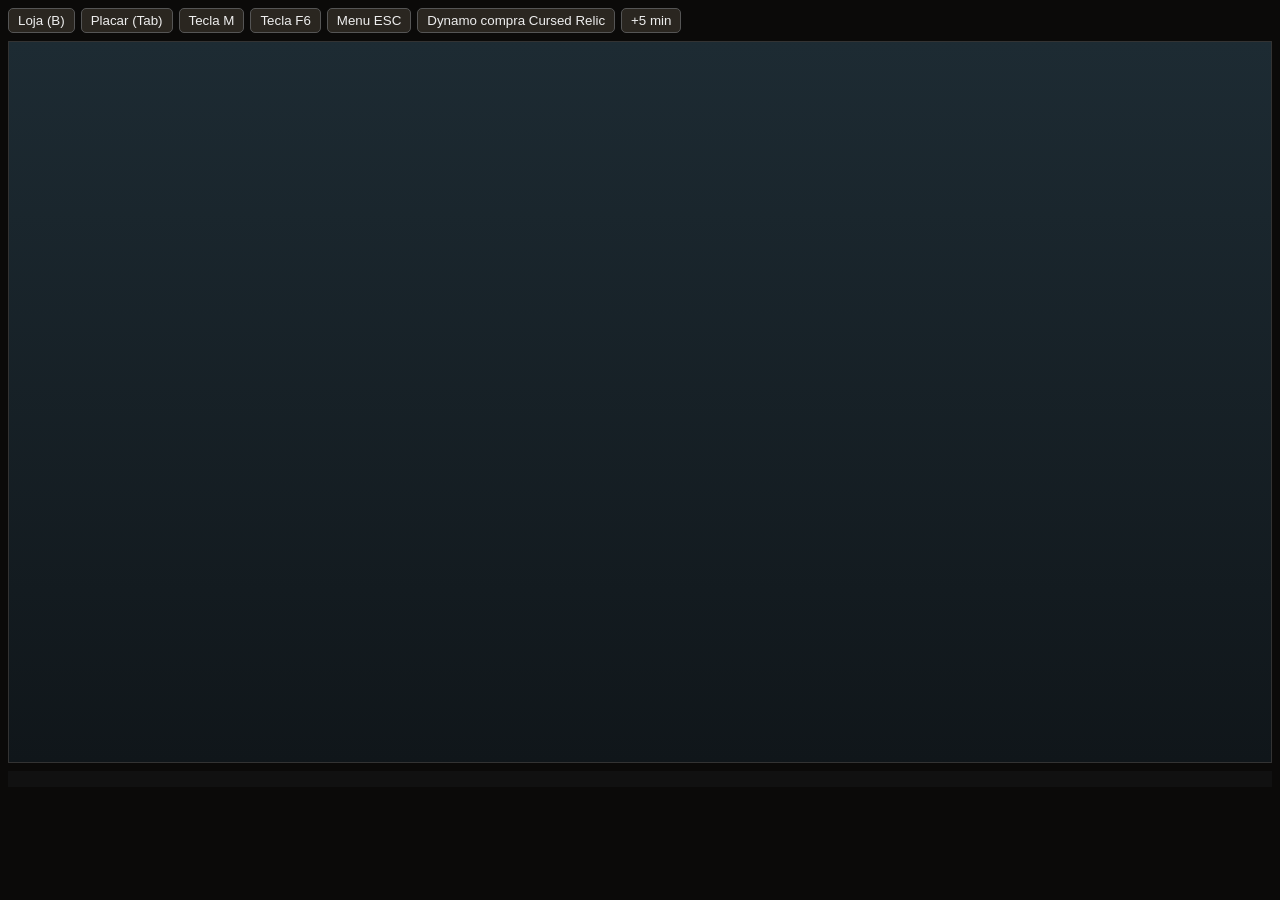
==== test/hud-simulado.html @ 51c9a222 "Deadlock Utils 0.7.0 Mod de HUD para o Deadlock: aba de build/counters na loja, faixa do Tab, editor" ====
<!doctype html>
<html lang="pt-BR">
<head>
<meta charset="utf-8">
<title>HUD simulado — Deadlock Utils</title>
<style>
  :root { color-scheme: dark; }
  body { margin: 0; background: #0b0a09; color: #ddd; font: 13px/1.35 "Segoe UI", sans-serif; }
  #controles { margin: 8px; display: flex; gap: 6px; flex-wrap: wrap; }
  button { background: #2a2620; color: #eee; border: 1px solid #555; padding: 4px 9px; border-radius: 5px; cursor: pointer; }
  #tela { position: relative; height: 720px; margin: 8px; border: 1px solid #333; background: linear-gradient(#1d2b33, #10161a); overflow: hidden; }
  #log { margin: 8px; white-space: pre-wrap; font: 11px Consolas, monospace; background: #111; padding: 8px; max-height: 300px; overflow: auto; }
  /* aproximação das classes do mod (o CSS real é Panorama) */
  .fake { display: none; }
  .DUEscondido { display: none !important; }
  [class*="DU"] { box-sizing: border-box; }
  .lojaSim { position: absolute; inset: 10px 10px 10px 150px; background: #3a342c; }
  .lojaSim > div, .lojaSim > div > div { height: 100%; }
  #ShopModsContainer { display: flex; height: 100%; }
  .navSim { width: 80px; display: flex; flex-direction: column; gap: 6px; padding-top: 10px; }
  .NavigationButton { height: 46px; background: #6d5f4b; color: #fff; font-size: 10px; display: flex; align-items: center; justify-content: center; cursor: pointer; }
  .showingWeapon #WeaponNav, .showingTech #TechNav, .showingArmor #ArmorNav, .showingFavorites #FavoritesNav, .showingRecommendations #RecommendedNav, .showingAllItems #FilteredNav { height: 110px; background: #c99a3c; }
  .DUNav { height: 46px; background: #b0843a; cursor: pointer; } .DUNav.DUNavAtiva { height: 110px; background: #ffde96; }
  .DUNavIcone::after { content: "👁"; }
  .listasSim { position: relative; flex: 1; background: #4a4136; }
  .DUAba { position: absolute; inset: 0; background: #b9a684; color: #2b2219; display: flex; flex-direction: column; }
  .DUAbaCab { display: flex; gap: 12px; padding: 14px 22px 6px; align-items: center; }
  .DUAbaCabTextos { flex: 1; display: flex; flex-direction: column; }
  .DUAbaTitulo { font-size: 24px; font-weight: bold; text-transform: uppercase; }
  .DUAbaSub, .DUAbaVazio { color: #4f402d; }
  .DUAbaLinha { height: 2px; margin: 0 22px; background: #5a473055; }
  .DUAbaCorpo { flex: 1; overflow: auto; padding: 6px 22px; }
  .DUAbaSecao { display: block; color: #6b4417; font-weight: bold; text-transform: uppercase; margin: 10px 0 6px; }
  .DUAbaModo, .DUBotao { display: inline-block; background: #3b3426; color: #f2e4c4; padding: 4px 10px; margin: 2px; border-radius: 3px; cursor: pointer; }
  .DUAbaModoAtivo, .DUBotaoPrimario, .DUSelecionado.DUPeso { background: #d9b26a; color: #2b2219; }
  .DUDetalhe { display: block; min-height: 50px; padding: 8px 22px; background: #1c1712dd; color: #f2e4c4; }
  .DUAmeacas, .DUTierCartas, .DUGradeHerois, .DUEscolhaGrade, .DUEditorAcoes, .DUTrackerTops { display: flex; flex-wrap: wrap; gap: 5px; }
  .DUAmeaca { width: 230px; display: flex; gap: 6px; padding: 5px; background: #241e18; color: #f2e4c4; border-left: 4px solid #c9a94a; }
  .DUPerigo2 { border-left-color: #e0773a; } .DUPerigo3 { border-left-color: #e04848; }
  .DUAmeacaTextos, .DUTrackerTextos { display: flex; flex-direction: column; }
  .DUTierLinha { display: flex; gap: 8px; align-items: center; margin-bottom: 6px; background: #2b221922; }
  .DUTierPreco { width: 70px; font-weight: bold; color: #1f5d52; padding-left: 8px; }
  .DUCartao { width: 76px; height: 114px; display: flex; flex-direction: column; align-items: center; background: #d8c7a8; font-size: 10px; cursor: pointer; }
  .DUCartao_weapon { background: #e3b27a; } .DUCartao_vitality { background: #b9d89a; } .DUCartao_spirit { background: #cfb2ea; }
  .DUCartaoIcone, .DUMiniIcone, .DUAmeacaIcone, .DUEditorIcone, .DUEscolhaIcone, .DUHeroiFoto, .DUTrackerFoto, .DUTrackerDetFoto, .DUTrackerTopFoto, .DUEditorFoto { display: block; background: #0004; font-size: 7px; overflow: hidden; color: #444; }
  .DUCartaoIcone { width: 60px; height: 56px; } .DUAmeacaIcone { width: 44px; height: 44px; } .DUMiniIcone { width: 40px; height: 40px; }
  .DUHeroiFoto, .DUEditorIcone, .DUEscolhaIcone, .DUTrackerFoto, .DUTrackerTopFoto { width: 36px; height: 36px; } .DUTrackerDetFoto, .DUEditorFoto { width: 56px; height: 56px; }
  [data-src]::after { content: attr(data-src); }
  .DUCartaoNome { text-align: center; font-weight: bold; color: #2a241d; }
  .DUCartaoSelo { font-size: 8px; font-weight: bold; }
  .DUEditor { display: flex; gap: 14px; } .DUEditorHerois { width: 300px; } .DUEditorDireita { flex: 1; }
  .DUHeroiBotao { width: 62px; display: flex; flex-direction: column; align-items: center; font-size: 9px; background: #2b221933; cursor: pointer; }
  .DUHeroiBotao.DUSelecionado { background: #d9b26a; }
  .DUEditorCab, .DUTrackerDetCab { display: flex; gap: 10px; align-items: center; }
  .DUEditorLinha { display: flex; gap: 6px; align-items: center; background: #241e18; color: #f2e4c4; padding: 4px; margin-bottom: 3px; }
  .DUEditorItemNome { width: 150px; } .DUPesos { display: flex; } .DUMotivo { flex: 1; }
  .DUEscolhaBotao { cursor: pointer; } .DUEscolhaBotao.DUSelecionado { opacity: .35; }
  .DUTexto { background: #fffaf0; color: #222; border: 1px solid #8a7656; padding: 3px; min-height: 18px; }
  .DUFaixa { position: absolute; left: 22px; bottom: 300px; background: #12100ed8; padding: 6px; color: #eee; }
  .DUFaixaCartas { display: flex; gap: 4px; } .DUMini { width: 48px; background: #24211d; text-align: center; font-size: 10px; }
  .DUAviso { position: absolute; left: 50%; transform: translateX(-50%); top: 60px; width: 480px; background: #1c1714; border: 1px solid #e0773a; padding: 8px; text-align: center; }
  .DUMapa { position: absolute; inset: 0; pointer-events: none; }
  .DUMapaCaixa { position: absolute; right: 40px; top: 200px; width: 240px; background: #b9a684; color: #2b2219; padding: 10px; }
  .DUMapaLinha { display: flex; justify-content: space-between; }
  .DUTracker { position: absolute; inset: 0; background: #000b; }
  .DUTrackerJanela { position: absolute; inset: 30px 60px; background: #b9a684; color: #2b2219; display: flex; flex-direction: column; }
  .DUTrackerCorpo { flex: 1; display: flex; gap: 16px; padding: 6px 22px; overflow: hidden; }
  .DUTrackerTimes { width: 420px; overflow: auto; } .DUTrackerDetalhe { flex: 1; overflow: auto; }
  .DUTrackerJogador { display: flex; gap: 8px; background: #241e18; color: #f2e4c4; padding: 4px; margin-bottom: 3px; border-left: 4px solid #7cc35a; cursor: pointer; }
  .DUTrackerJogador.DUInimigo { border-left-color: #e04848; } .DUTrackerJogador.DUSelecionado { background: #4a3b26; }
  .DUTrackerBloco, .DUTrackerTop { background: #241e18; color: #f2e4c4; padding: 6px; display: flex; flex-direction: column; }
  .DUTrackerHistorico { background: #d9b26a; color: #222; font-size: 9px; padding: 2px 4px; align-self: center; }
  #minimap_persp.sim { position: absolute; right: 10px; bottom: 10px; width: 220px; height: 220px; }
  #hud_minimap.sim { position: relative; width: 200px; height: 200px; background: url(minimap_mid.png) center / 100% 100%; }
  .DUMapaAberto #minimap_persp.sim { right: auto; bottom: auto; left: 10px; top: 10px; width: 820px; height: 820px; }
  .DUMapaAberto #hud_minimap.sim { width: 820px; height: 820px; }
  .p-Panel, .p-Image, .p-Label { pointer-events: auto; }
  .semFilhos * { pointer-events: none !important; }
  .map_button.localplayer { position: absolute; left: 55%; top: 60%; width: 15%; height: 15%; background: url(icones/player_marker_self_psd.png) center / 100% 100%; transform: translate(-50%, -50%) scale(1.3); }
  .DUPontoAtivo:hover { transform: scale(1.35); filter: brightness(1.8); z-index: 10; }
  .DUInvertido .DUPontoAtivo:hover { transform: scale(-1.35, -1.35); }
  .DUMarcaAnel { position: absolute; left: -40%; top: -40%; width: 180%; height: 180%; border-radius: 50%; box-sizing: border-box; animation: pulso 1.2s ease-out infinite; }
  .DUMarca { overflow: visible !important; filter: brightness(1.4); }
  @keyframes pulso { from { opacity: 1; transform: scale(.6); } to { opacity: 0; transform: scale(1.3); } }
  .DUDica { position: absolute; z-index: 300; width: 360px; color: #f2e4c4; }
  .DUDica_mapa .DUDicaFundo { background: #1a1612f2; border: 1px solid #c9a46a66; border-radius: 4px; padding: 10px 14px; }
  .DUDicaIcone { width: 40px; height: 40px; background-size: contain; background-repeat: no-repeat; display: inline-block; }
  .DUDicaNome { font-size: 22px; font-weight: bold; }
  .DUDicaRodape { font-size: 11px; font-style: italic; opacity: .7; }
  #hud_minimap.sim.invert_map { transform: scaleX(-1) scaleY(-1); }
  .DUPontos { position: absolute; inset: 0; }
  .DUCamada { position: absolute; inset: 0; }
  .DUCamadaImagem { position: absolute; inset: 0; width: 100%; height: 100%; background: url(minimap_rat_tunnels.png) center / 100% 100%; opacity: .85; font-size: 0; }
  .DUPonto { position: absolute; box-sizing: border-box; font-size: 0 !important; overflow: hidden; }
  .DUBolinha { border-radius: 50%; border: 1px solid #0009; }
  .DUBadge { border-radius: 50%; background-color: #12161ce8 !important; box-shadow: 0 0 4px #000c; display: flex; align-items: center; justify-content: center; }
  .DUBadgeIcone { width: 68%; height: 68%; background-size: contain; background-repeat: no-repeat; background-position: center; }
  .DUInvertido .DUPonto { transform: scale(-1, -1); }
  .DUMapaCaixa { position: absolute; left: 930px; top: 10px; width: 260px; background: #b9a684; color: #2b2219; padding: 8px; }
  .DUFiltro { display: flex; gap: 6px; cursor: pointer; opacity: .5; font-size: 11px; } .DUFiltro.DUFiltroOn { opacity: 1; }
  .DUFiltroIcone { width: 12px; height: 12px; background: #8a7656; font-size: 0; }
  #EscapeMenu.sim { display: none; position: absolute; left: 0; top: 0; bottom: 0; width: 220px; background: #000c; padding: 20px; }
  #EscapeMenu.sim.aberto { display: block; }
  .nav_menu_item { display: block; color: #fff; padding: 6px; margin: 4px 0; background: #333; cursor: pointer; }
</style>
</head>
<body>
<div id="controles">
  <button id="b-loja">Loja (B)</button>
  <button id="b-tab">Placar (Tab)</button>
  <button id="b-m">Tecla M</button>
  <button id="b-f6">Tecla F6</button>
  <button id="b-esc">Menu ESC</button>
  <button id="b-curse">Dynamo compra Cursed Relic</button>
  <button id="b-tempo">+5 min</button>
</div>
<div id="tela"></div>
<div id="log"></div>
<script>
// ======================= Panorama falso =======================
const logEl = document.getElementById("log");
const msgs = [];
const handlersEv = {};      // RegisterForUnhandledEvent
const comandos = [];        // CitadelConCommand recebidos
let clipboard = "";
class FakePanel {
  constructor(tipo, pai, id) {
    this.paneltype = tipo; this.id = id || ""; this._kids = []; this._classes = new Set(); this._valid = true; this._ev = {};
    this.el = document.createElement(tipo === "Label" ? "span" : tipo === "TextEntry" ? "input" : "div");
    if (tipo === "Label") this.el.style.display = "block";
    if (id) this.el.id = id;
    this.el.className = "p-" + tipo;
    // style inline como no Panorama: width/height e position "Xpx Ypx 0px" (canto superior esquerdo)
    const el_ = this.el;
    this.style = new Proxy({}, { set(t, k, v) {
      t[k] = v;
      if (k === "width" || k === "height" || k === "border" || k === "backgroundColor") el_.style[k] = v || "";
      if (k === "position" && v) { const [x, y] = v.split(" "); el_.style.position = "absolute"; el_.style.left = x; el_.style.top = y; }
      return true;
    } });
    this.visible = true;
    if (pai) pai._add(this);
    if (tipo === "TextEntry") this.el.addEventListener("input", () => this._fire("ontextentrychange"));
  }
  _add(c) { c.parent = this; this._kids.push(c); this.el.appendChild(c.el); }
  _sync() {
    const extra = [...this.el.classList].filter((c) => ["fake", "lojaSim", "navSim", "listasSim", "sim", "aberto"].includes(c));
    this.el.className = ["p-" + this.paneltype, ...extra, ...this._classes].join(" ");
  }
  _fire(n, ...a) { (this._ev[n] || []).forEach((f) => f(...a)); }
  get text() { return this.paneltype === "TextEntry" ? this.el.value : (this._text || ""); }
  set text(v) { this._text = v; if (this.paneltype === "TextEntry") this.el.value = v; else if (this.paneltype === "Label") this.el.innerHTML = v; }
  IsValid() { return this._valid; }
  Children() { return this._kids.slice(); }
  GetParent() { return this.parent; }
  AddClass(c) { this._classes.add(c); this._sync(); }
  RemoveClass(c) { this._classes.delete(c); this._sync(); }
  SetHasClass(c, on) { on ? this.AddClass(c) : this.RemoveClass(c); }
  BHasClass(c) { return this._classes.has(c); }
  FindChildTraverse(id) { for (const k of this._kids) { if (k.id === id) return k; const r = k.FindChildTraverse(id); if (r) return r; } return null; }
  FindChildrenWithClassTraverse(c) { const out = []; const rec = (p) => p._kids.forEach((k) => { if (k._classes.has(c)) out.push(k); rec(k); }); rec(this); return out; }
  GetAttributeString(n, d) { return this[n] || d; }
  MoveChildAfter(a, b) { b.el.after(a.el); }
  MoveChildBefore(a, b) { this._kids = this._kids.filter((k) => k !== a); this._kids.splice(this._kids.indexOf(b), 0, a); b.el.before(a.el); }
  SetParent(novo) {
    if (this.parent) this.parent._kids = this.parent._kids.filter((k) => k !== this);
    novo._add(this);
  }
  GetPositionWithinWindow() { const r = this.el.getBoundingClientRect(); return { x: r.left, y: r.top }; }
  get actualuiscale_x() { return 1; }
  get actuallayoutwidth() { return this.el.offsetWidth; }
  get hittest() { return this._hittest !== false; }
  set hittest(v) { this._hittest = !!v; this.el.style.pointerEvents = v ? "" : "none"; }
  RemoveAndDeleteChildren() { this._kids.forEach((k) => { k._valid = false; k.el.remove(); }); this._kids = []; }
  DeleteAsync() { this._valid = false; this.el.remove(); if (this.parent) this.parent._kids = this.parent._kids.filter((k) => k !== this); }
  SetImage(s) {
    this.src = s; this.el.dataset.src = s.replace(/^.*\//, "").replace("_psd.vtex", "");
    // prévia: os ícones reais do jogo, convertidos pelo Source2Viewer em test/icones/
    const m = /panorama\/images\/(?:.*\/)?([A-Za-z0-9_]+)\.(vtex|vsvg)$/.exec(s);
    if (m) { this.el.style.backgroundImage = "url(icones/" + m[1] + (m[2] === "vsvg" ? ".svg" : ".png") + ")"; this.el.classList.add("comPng"); }
  }
  SetPanelEvent(ev, fn) {
    const map = { onmouseactivate: "click", onactivate: "click", onmouseover: "mouseenter", onmouseout: "mouseleave" };
    if (map[ev]) this.el.addEventListener(map[ev], (e) => { e.stopPropagation(); fn(); });
    else (this._ev[ev] = this._ev[ev] || []).push(fn);
  }
  BLoadLayout(arquivo) {
    const nome = arquivo.replace(/^.*deadlock_utils_/, "");
    const xhr = new XMLHttpRequest();
    xhr.open("GET", "../mod/layout/" + nome, false); xhr.send();
    if (xhr.status !== 200) return false;
    const doc = new DOMParser().parseFromString(xhr.responseText, "text/xml");
    const raizXml = [...doc.documentElement.children].find((n) => n.tagName !== "styles");
    const montar = (no, painel) => {
      (no.getAttribute("class") || "").split(" ").filter(Boolean).forEach((c) => painel.AddClass(c));
      if (no.getAttribute("text") != null) painel.text = no.getAttribute("text");
      if (no.getAttribute("src")) painel.SetImage(no.getAttribute("src"));
      if (no.getAttribute("hittest") === "false") painel.hittest = false;
      if (no.getAttribute("hittestchildren") === "false") painel.el.classList.add("semFilhos");
      [...no.children].forEach((f) => montar(f, new FakePanel(f.tagName, painel, f.getAttribute("id") || "")));
    };
    montar(raizXml, this);
    return true;
  }
  SetAttributeString(n, v) { this[n] = v; }
  // CitadelHTMLPanel falso: carrega a página real (mod/pagina/ponte.html) num iframe; pedidos pelo
  // fragmento da URL, respostas pelo título (fetch real ao deadlock-api).
  SetURL(url) {
    const [base, hash] = url.split("#");
    if (!this._iframe) {
      this._iframe = document.createElement("iframe");
      this._iframe.style.display = "none";
      this._iframe.src = base + (hash ? "#" + hash : "");
      document.body.appendChild(this._iframe);
      let ultimo = "";
      setInterval(() => {
        try { const t = this._iframe.contentDocument.title; if (t !== ultimo) { ultimo = t; this._fire("HTMLTitle", t); this._fire("HTMLTitle", t); } } catch (e) {}
      }, 40);
    } else if (hash) this._iframe.contentWindow.location.hash = hash;
  }
}
const raiz = new FakePanel("Panel", null, "Hud");
document.getElementById("tela").appendChild(raiz.el);
if (location.search.indexOf("ponte=1") >= 0) window.DU_URL_PONTE_TESTE = location.origin + "/mod/pagina/ponte.html";
const keyBinds = {};

window.$ = {
  GetContextPanel: () => raiz,
  CreatePanel: (t, p, id) => new FakePanel(t, p, id),
  RegisterKeyBind: (p, key, fn) => { (keyBinds[key] = keyBinds[key] || []).push(fn); },
  CreatePanelWithProperties: (t, p, id, props) => { const x = new FakePanel(t, p, id); if (props && props.placeholder && t === "TextEntry") x.el.placeholder = props.placeholder; return x; },
  Schedule: (s, fn) => setTimeout(fn, s * 250), // 4x mais rápido
  Msg: (m) => { msgs.push(m); logEl.textContent = msgs.slice(-80).join("\n"); },
  RegisterForUnhandledEvent: (n, fn) => { (handlersEv[n] = handlersEv[n] || []).push(fn); },
  RegisterEventHandler: (n, p, fn) => { (p._ev[n] = p._ev[n] || []).push(fn); },
  DispatchEvent: (n, ...a) => {
    if (n === "CitadelConCommand") {
      const cmd = a[0]; comandos.push(cmd);
      let m = /^panorama_dispatch_event (\w+)\(\)$/.exec(cmd);  // o simulador aceita só o formato 0
      if (m) (handlersEv[m[1]] || []).forEach((f) => f());
      m = /^bind "(\w+)" "panorama_dispatch_event (\w+)\(\)"$/.exec(cmd);
      if (m) teclas[m[1].toLowerCase()] = m[2];
      if (cmd === "+show_scoreboard") topBar.AddClass("gScoreboardOpen");
      if (cmd === "-show_scoreboard") topBar.RemoveClass("gScoreboardOpen");
    }
    if (n === "CopyStringToClipboard") clipboard = a[0];
    // Compra simulada: só "Activated" funciona (para testar a escolha de método) e só se puder pagar.
    if (n === "Activated" && a[0] && a[0].paneltype === "CitadelShopMod" && a[0].BHasClass("canAffordMod")) a[0].AddClass("owned");
    if (n === "CitadelResumePlaying") { esc.RemoveClass("aberto"); raiz.RemoveClass("ShowEscapeMenu"); }
  },
};
window.PlayUISoundEvent = () => {};
const teclas = {};
// Como o jogo: a tecla chama todos os RegisterKeyBind dela (o mod registra 2x e precisa ignorar o repetido).
function tecla(t) {
  const fns = keyBinds["key_" + t] || [];
  if (fns.length) { fns.forEach((f) => f()); return; }
  const ev = teclas[t]; if (ev) (handlersEv[ev] || []).forEach((f) => f()); else alert("tecla " + t + " sem bind");
}

// ======================= árvore igual à do jogo =======================
function el(t, pai, id, classes, props) { const p = new FakePanel(t, pai, id); (classes || "").split(" ").filter(Boolean).forEach((c) => p.AddClass(c)); Object.assign(p, props || {}); p.el.classList.add("fake"); return p; }
function real(p, ...cls) { p.el.classList.remove("fake"); cls.forEach((c) => p.el.classList.add(c)); return p; }
const vivo = el("Panel", raiz, "gameplay_hud_alive");
const CRU = location.search.indexOf("cru=1") >= 0; // simula rótulos que devolvem a variável crua
el("Panel", el("Panel", vivo, "crosshair"), "progress", CRU || location.search.indexOf("vazio=1") >= 0 ? "" : "hero_wraith");
// Ícones de habilidade reais de cada herói (data/heroes.json), como o placar e a barra de habilidades mostram.
const HABS = (() => { const x = new XMLHttpRequest(); x.open("GET", "../data/heroes.json", false); x.send(); const h = JSON.parse(x.responseText).herois; const o = {}; for (const k in h) o[k] = h[k].habilidades || []; return o; })();
const sig = el("Panel", raiz, location.search.indexOf("vazio=1") >= 0 ? "sem_sig" : "hud_signature");
HABS.Wraith.forEach((k) => el("Image", el("Panel", sig, "", "CitadelAbilityIcon"), "AbilityImage", "", { src: "s2r://panorama/images/" + k + "_psd.vtex" }));
el("Panel", raiz, "AbilitiesContainer");
// Armadilha do jogo real: o painel de intenções também tem #TeamEnemy/#PlayersContainer (e vem antes).
const intents = el("Panel", raiz, "hud_playerintents");
const intCont = el("Panel", el("Panel", intents, "TeamEnemy"), "PlayersContainer");
for (let i = 0; i < 6; i++) el("Panel", el("Panel", intCont, "PlayerIntentsPlayer" + i), "", "", {});
const topBar = el("Panel", raiz, "TopBar");
const relogioLbl = el("Label", topBar, "GameTime", "", { text: "8:15" });
el("Label", topBar, "MidbossTimerLabel", "", { text: "2:40" });
const times = el("Panel", topBar, "TeamsContainer");
const VAZIO = location.search.indexOf("vazio=1") >= 0; // simula painéis de jogador sem nada legível
function jogador(cont, heroi, nome, icones) {
  const p = el("Panel", cont, "", "CitadelHudTopBarPlayer");
  if (VAZIO) { p._icones = el("Panel", p, "x"); return p; }
  el("Label", p, "", "PlayerName", { text: nome });
  el("Label", p, "", "HeroName", { text: CRU ? "{s:hero_name}" : heroi });
  const hab = el("Panel", p, "PlayerAbilitiesContainer");
  (HABS[heroi] || []).forEach((k) => el("Image", el("Panel", hab, "", "CitadelAbilityIcon"), "AbilityImage", "", { src: "file://{images}/" + k + ".psd" }));
  const ic = el("Panel", el("Panel", el("Panel", p, "PlayerModsContainer"), "mod_universal"), "ModIconsContainer");
  p._icones = ic;
  icones.forEach((s) => comprar(p, s));
  return p;
}
function comprar(p, k) { el("Image", el("Panel", el("Panel", p._icones, "", "CitadelModIcon"), "mod_icon_background"), "ModIconImage", "", { src: "s2r://panorama/images/" + k + "_psd.vtex" }); }
// ?trocado=1: como no jogo quando você está no time 3 — o SEU time fica no painel #TeamEnemy.
const TROCADO = location.search.indexOf("trocado=1") >= 0;
const amigos = el("Panel", el("Panel", times, TROCADO ? "TeamEnemy" : "TeamFriendly"), "PlayersContainer");
[["Wraith", "_zyul", ["items/weapon/toxic_bullets"]], ["Kelvin", "Bot1", []], ["Vindicta", "Bot2", []], ["Infernus", "Bot3", []], ["Warden", "Bot4", []], ["McGinnis", "Bot5", []]]
  .forEach(([h, n, i], k) => { const p = jogador(amigos, h, n, i); if (k === 0) el("Label", p, "SoulsValue", "", { text: "1,6 mil" }); });
const inimigos = el("Panel", el("Panel", times, TROCADO ? "TeamFriendly" : "TeamEnemy"), "PlayersContainer");
if (TROCADO) times.MoveChildBefore(inimigos.parent, amigos.parent);
const ini = [["Abrams", "Ini1", ["items/vitality/leech"]], ["Haze", "Ini2", []], ["Seven", "Ini3", ["items/spirit/knockdown"]], ["Lady Geist", "Ini4", []], ["Dynamo", "Ini5", []], ["Lash", "Ini6", []]]
  .map(([h, n, i]) => jogador(inimigos, h, n, i));
// minimapa
const persp = real(el("Panel", raiz, "minimap_persp"), "sim");
const mmCont = el("Panel", persp, "minimap_container");
el("Panel", mmCont, "minimap_frame");
// #hud_minimap com a imagem REAL do minimapa (data do deadlock-api) para conferir o alinhamento dos pontos.
const hudMinimap = real(el("Panel", el("Panel", mmCont, "HudMinimapContainer"), "hud_minimap", "HudMinimap"), "sim");
[mmCont, hudMinimap.parent].forEach((p) => real(p));
if (location.search.indexOf("invertido=1") >= 0) hudMinimap.AddClass("invert_map");
// indicador do jogador local como no jogo (hud_minimap.css: .map_button.localplayer.friend = 15%)
real(el("Panel", hudMinimap, "", "map_button player localplayer friend"));
// menu ESC
const esc = real(el("Panel", raiz, "EscapeMenu"), "sim");
const menuEsc = real(el("Panel", esc, "Menu"));
const changehero = real(el("Button", menuEsc, "changehero", "nav_menu_item"));
changehero.el.textContent = "Trocar herói";
// loja
const shop = real(el("Panel", raiz, "CitadelHudHeroShop", "CitadelHudHeroShop"), "lojaSim");
const shopMods = el("Panel", el("Panel", el("Panel", shop, "Shop"), "MainPanel"), "ShopModsContainer");
[shopMods.parent.parent, shopMods.parent, shopMods].forEach((p) => real(p));
const hp = el("Panel", shopMods.parent.parent, "HeroPanel"); el("Image", hp, "HeroImage", "", { src: "" });
const navSim = real(el("Panel", shopMods, "ShopNavigation"), "navSim");
const listasSim = real(el("Panel", shopMods, "ShopModListsContainer"), "listasSim");
const abasJogo = { FavoritesNav: "showingFavorites", RecommendedNav: "showingRecommendations", FilteredNav: "showingAllItems", WeaponNav: "showingWeapon", TechNav: "showingTech", ArmorNav: "showingArmor" };
Object.entries(abasJogo).forEach(([id, cls]) => {
  const b = real(el("Panel", navSim, id, "NavigationButton"));
  b.el.prepend(document.createTextNode(id.replace("Nav", "")));
  // Como o jogo: só muda algo se a aba for diferente da atual.
  b.el.addEventListener("click", () => { if (shop.BHasClass(cls)) return; Object.values(abasJogo).forEach((c) => shop.RemoveClass(c)); shop.AddClass(cls); });
});
shop.AddClass("showingArmor");
// Lista "todos os itens" da loja com um CitadelShopMod nativo por item (como o jogo cria).
const listaNativa = el("Panel", el("Panel", listasSim, "ShopModsFiltered"), "ModTiers");
const NATIVOS = (() => { const x = new XMLHttpRequest(); x.open("GET", "../data/items.json", false); x.send(); return JSON.parse(x.responseText).itens; })();
NATIVOS.forEach((it, i) => {
  const m = el("CitadelShopMod", listaNativa, "", i % 3 === 0 ? "canAffordMod" : "");
  const SEMSRC = location.search.indexOf("semsrc=1") >= 0; // como no jogo: src vazio, só o nome no cartão
  el("Image", el("Panel", m, "ModCard"), "ModIconImage", "", { src: SEMSRC ? "" : "s2r://panorama/images/" + it.icones.filter((k) => k.startsWith("items/"))[0] + "_psd.vtex" });
  el("Label", el("Panel", m, "", "mod_name_area"), "", "modName", { text: it.nome_pt });
  m.el.classList.remove("fake"); m.el.classList.add("nativoSim"); m.el.textContent = "N:" + it.nome;
});
shop.el.style.display = "none";

document.getElementById("b-loja").onclick = () => { const a = !topBar.BHasClass("gShopOpen"); topBar.SetHasClass("gShopOpen", a); shop.SetHasClass("gShopOpen", a); shop.el.style.display = a ? "block" : "none"; };
document.getElementById("b-tab").onclick = () => topBar.SetHasClass("gScoreboardOpen", !topBar.BHasClass("gScoreboardOpen"));
document.getElementById("b-m").onclick = () => tecla("m");
document.getElementById("b-f6").onclick = () => tecla("f6");
// Como no jogo: o menu ESC aberto marca a raiz do HUD com ShowEscapeMenu.
document.getElementById("b-esc").onclick = () => { const a = !esc.BHasClass("aberto"); esc.SetHasClass("aberto", a); raiz.SetHasClass("ShowEscapeMenu", a); };
document.getElementById("b-curse").onclick = () => comprar(ini[4], "items/spirit/curse");
document.getElementById("b-tempo").onclick = () => { const s = segundos() + 300; relogioLbl.text = Math.floor(s / 60) + ":" + String(s % 60).padStart(2, "0"); };
function segundos() { const [m, s] = relogioLbl.text.split(":").map(Number); return m * 60 + s; }
</script>
<script src="../build/deadlock_utils.js"></script>
</body>
</html>
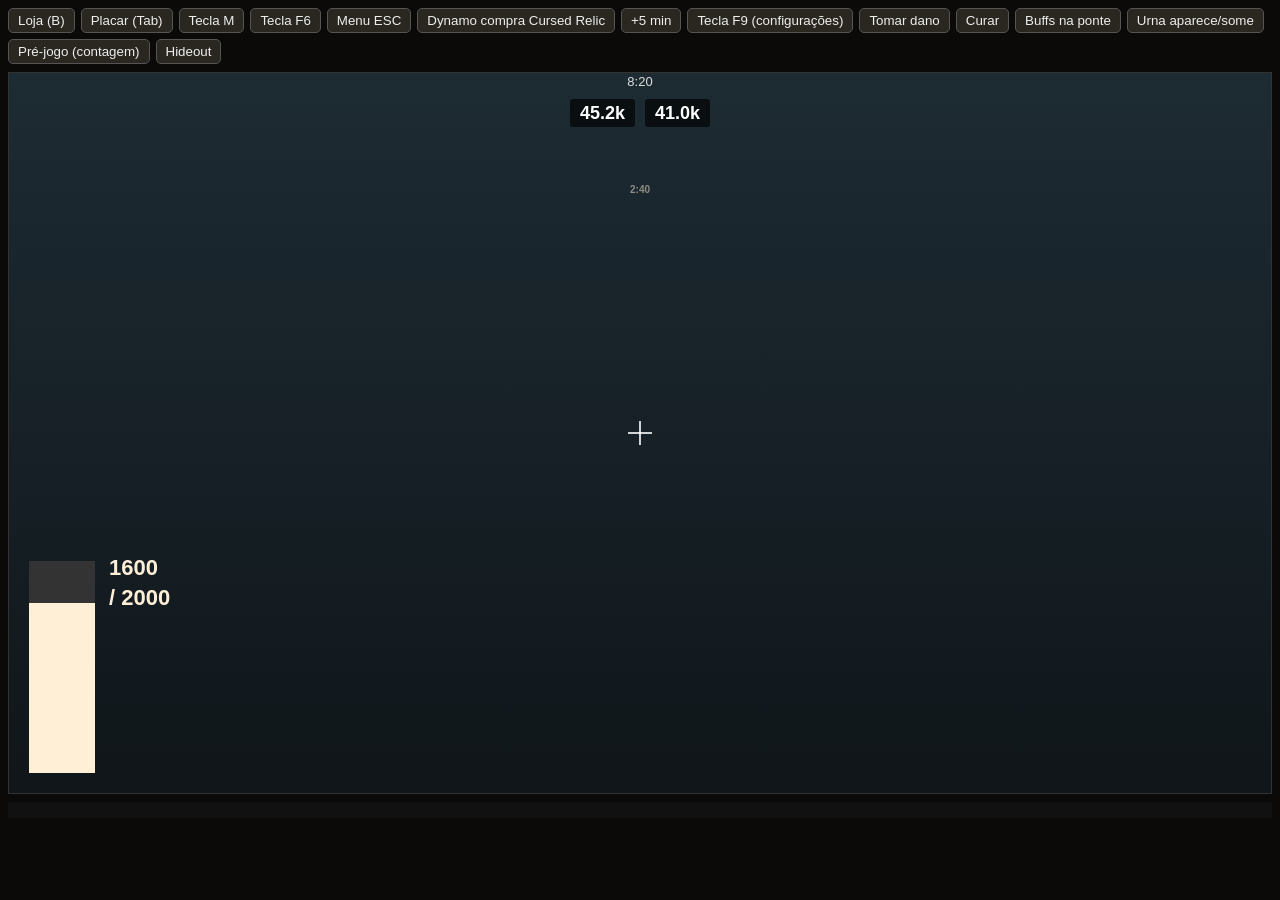
==== commit e3cb575b: "Deadlock Utils 2.0.0: integrado ao HUD do jogo - Timers da urna e dos buffs da ponte dentro do placa" ====
--- a/test/hud-simulado.html
+++ b/test/hud-simulado.html
@@ -2,7 +2,7 @@
 <html lang="pt-BR">
 <head>
 <meta charset="utf-8">
-<title>HUD simulado — Deadlock Utils</title>
+<title>HUD simulado: Deadlock Utils</title>
 <style>
   :root { color-scheme: dark; }
   body { margin: 0; background: #0b0a09; color: #ddd; font: 13px/1.35 "Segoe UI", sans-serif; }
@@ -23,7 +23,41 @@
   .DUNav { height: 46px; background: #b0843a; cursor: pointer; } .DUNav.DUNavAtiva { height: 110px; background: #ffde96; }
   .DUNavIcone::after { content: "👁"; }
   .listasSim { position: relative; flex: 1; background: #4a4136; }
-  .DUAba { position: absolute; inset: 0; background: #b9a684; color: #2b2219; display: flex; flex-direction: column; }
+  /* prévia com as fontes e texturas reais do jogo (test/fontes e test/icones, fora do git) */
+  @font-face { font-family: Pulp; src: url(fontes/valvepulp-bold.ttf); }
+  @font-face { font-family: Retail; src: url(fontes/retaildemo-bolditalic.otf); }
+  @font-face { font-family: Oracle; src: url(fontes/valveoracle-semibold.ttf); }
+  @font-face { font-family: OracleI; src: url(fontes/valveoracle-semibolditalic.ttf); }
+  .DUAba { position: absolute; inset: 0; background: #b9a684 url(icones/catalog_shop_generic_bg2_psd.png) 0 0 / 100% 100% no-repeat; color: #10130D; display: flex; flex-direction: column; font-family: Oracle, sans-serif; }
+  .DUAbaTopo { position: relative; height: 104px; flex: none; }
+  .DUAbaTopoLinha { position: absolute; inset: 0 0 8px 0; display: flex; align-items: center; }
+  .DUAbaHeroiCaixa { width: 72px; height: 72px; margin-left: 22px; border-radius: 50%; background: #10130Dcc; border: 3px solid #FFEFD7; box-shadow: 0 0 6px #000a; display: flex; align-items: center; justify-content: center; box-sizing: border-box; }
+  .DUAbaHeroi { width: 62px; height: 62px; border-radius: 50%; background-size: cover; }
+  .DUAbaTopoEspaco { flex: 1; }
+  .DUAbaCabAcoes { display: flex; margin-right: 20px; }
+  .DUAbaStatus { display: block; margin: 2px 0 0 18px; font-size: 13px; color: #10130Dcc; }
+  .DUCartaz { position: relative; height: 62px; margin: 16px 0 8px; --c: #d8452f; }
+  .DUCartaz_grande { position: absolute; inset: 0 0 8px 0; height: auto; margin: 0; }
+  .DUCartazFundo { position: absolute; inset: 0; background: url(icones/catalog_shop_builds_header_bg_psd.png) 0 0 / 100% 100%, var(--c); background-blend-mode: luminosity; -webkit-mask: url(icones/catalog_shop_builds_header_bg_psd.png) 0 0 / 100% 100%; filter: drop-shadow(0 3px 4px #0006); }
+  .DUCartazPinceladas { position: absolute; left: 0; top: 0; width: 70%; height: 100%; background-size: 100% 100%; opacity: .55; }
+  .DUCartazConteudo { position: absolute; inset: 0; display: flex; align-items: center; padding-left: 22px; }
+  .DUCartazComHeroi .DUCartazConteudo { padding-left: 112px; }
+  .DUCartazIcone { width: 34px; height: 34px; margin-right: 10px; background-size: contain; background-repeat: no-repeat; filter: brightness(0) invert(.95); }
+  .DUCartazTitulo { font-family: Pulp; font-size: 40px; text-transform: uppercase; letter-spacing: 1px; color: #FFEFD7; text-shadow: 3px 3px 0 #10130Dd0; line-height: 1; }
+  .DUCartaz_grande .DUCartazTitulo { font-size: 58px; }
+  .DUCartazSub { font-family: Retail; font-style: italic; font-weight: bold; font-size: 20px; color: #10130Dd9; transform: rotate(-5deg); align-self: flex-start; margin: 8px 0 0 14px; }
+  .DUCartaz_grande .DUCartazSub { font-size: 26px; margin-top: 14px; }
+  .DUCartaz_vermelho { --c: #d8452f; } .DUCartaz_vermelho .DUCartazPinceladas, .DUCartaz_arma .DUCartazPinceladas, .DUCartaz_escuro .DUCartazPinceladas { background-image: url(icones/catalog_tooltip_header_weapon_psd.png); }
+  .DUCartaz_arma { --c: #e08a2c; } .DUCartaz_espirito { --c: #8f5fc7; } .DUCartaz_vitalidade { --c: #74b52a; } .DUCartaz_teal { --c: #3fa7b5; } .DUCartaz_escuro { --c: #5a2a24; }
+  .DUCartaz_teal .DUCartazPinceladas { background-image: url(icones/catalog_tooltip_header_vitality_psd.png); opacity: .35; }
+  .DUCartaz_escuro .DUCartazPinceladas { opacity: .4; } .DUCartaz_escuro .DUCartazSub { color: #FFEFD7cc; }
+  .DUTierLinha { border-top: 2px solid #10130D90; padding: 10px 0 4px; }
+  .DUTierPreco { width: 112px; height: 60px; }
+  .DUTierEtiqueta { width: 100px; height: 45px; margin-top: 6px; background-size: contain; background-repeat: no-repeat; background-position: center; }
+  .DUTier1 .DUTierEtiqueta { background-image: url(icones/pricetag_tier1_psd.png); transform: rotate(-2deg); }
+  .DUTier2 .DUTierEtiqueta { background-image: url(icones/pricetag_tier2_psd.png); transform: rotate(5deg); }
+  .DUTier3 .DUTierEtiqueta { background-image: url(icones/pricetag_tier3_psd.png); height: 55px; transform: rotate(-3deg); }
+  .DUTier4 .DUTierEtiqueta { background-image: url(icones/pricetag_tier4_psd.png); height: 55px; }
   .DUAbaCab { display: flex; gap: 12px; padding: 14px 22px 6px; align-items: center; }
   .DUAbaCabTextos { flex: 1; display: flex; flex-direction: column; }
   .DUAbaTitulo { font-size: 24px; font-weight: bold; text-transform: uppercase; }
@@ -71,12 +105,20 @@
   .DUTrackerBloco, .DUTrackerTop { background: #241e18; color: #f2e4c4; padding: 6px; display: flex; flex-direction: column; }
   .DUTrackerHistorico { background: #d9b26a; color: #222; font-size: 9px; padding: 2px 4px; align-self: center; }
   #minimap_persp.sim { position: absolute; right: 10px; bottom: 10px; width: 220px; height: 220px; }
-  #hud_minimap.sim { position: relative; width: 200px; height: 200px; background: url(minimap_mid.png) center / 100% 100%; }
+  #hud_minimap.sim { position: relative; width: 200px; height: 200px; }
+  .simFundoCont { position: absolute; inset: 0; } .simFundoMapa { position: absolute; inset: 0; background: url(minimap_mid.png) center / 100% 100%; }
+  .simCanvas { position: absolute; inset: 0; }
+  .DU_miniOpac85 #HudMinimapContainer { opacity: .85; } .DU_miniOpac70 #HudMinimapContainer { opacity: .7; } .DU_miniOpac55 #HudMinimapContainer { opacity: .55; } .DU_miniOpac40 #HudMinimapContainer { opacity: .4; }
+  .DUMapaAberto #HudMinimapContainer { opacity: 1; } .DUMapaAberto.DU_mapaOpac85 #HudMinimapContainer { opacity: .85; } .DUMapaAberto.DU_mapaOpac70 #HudMinimapContainer { opacity: .7; } .DUMapaAberto.DU_mapaOpac55 #HudMinimapContainer { opacity: .55; } .DUMapaAberto.DU_mapaOpac40 #HudMinimapContainer { opacity: .4; }
+  /* camada dos heróis (iconesmapa.xml): o jogo a centraliza no pai; aqui o JS a posiciona por correção */
+  .DUIconesMapa { position: absolute; left: 0; top: 0; } .DUIconesMapa.invert_map { transform: scaleX(-1) scaleY(-1); }
   .DUMapaAberto #minimap_persp.sim { right: auto; bottom: auto; left: 10px; top: 10px; width: 820px; height: 820px; }
   .DUMapaAberto #hud_minimap.sim { width: 820px; height: 820px; }
   .p-Panel, .p-Image, .p-Label { pointer-events: auto; }
   .semFilhos * { pointer-events: none !important; }
   .map_button.localplayer { position: absolute; left: 55%; top: 60%; width: 15%; height: 15%; background: url(icones/player_marker_self_psd.png) center / 100% 100%; transform: translate(-50%, -50%) scale(1.3); }
+  .DUIcone.DUIndisponivel { opacity: .45; filter: saturate(.3); }
+  .DUMiniPontos1 .DUPonto { scale: 1.3; } .DUMiniPontos2 .DUPonto { scale: 1.7; } .DUMiniPontos3 .DUPonto { scale: 2.1; }
   .DUPontoAtivo:hover { transform: scale(1.35); filter: brightness(1.8); z-index: 10; }
   .DUInvertido .DUPontoAtivo:hover { transform: scale(-1.35, -1.35); }
   .DUMarcaAnel { position: absolute; left: -40%; top: -40%; width: 180%; height: 180%; border-radius: 50%; box-sizing: border-box; animation: pulso 1.2s ease-out infinite; }
@@ -102,6 +144,97 @@
   #EscapeMenu.sim { display: none; position: absolute; left: 0; top: 0; bottom: 0; width: 220px; background: #000c; padding: 20px; }
   #EscapeMenu.sim.aberto { display: block; }
   .nav_menu_item { display: block; color: #fff; padding: 6px; margin: 4px 0; background: #333; cursor: pointer; }
+  /* ---- 2.0: mira, vida, central, painel de objetivos (aproximação do CSS Panorama) ---- */
+  .simMiraCont { position: absolute; inset: 0; pointer-events: none; z-index: 40; }
+  .simArma { position: absolute; left: 50%; top: 50%; width: 500px; height: 500px; margin: -250px 0 0 -250px; }
+  #gun_data { position: absolute; inset: 0; }
+  .simRetJogo { position: absolute; left: 238px; top: 238px; width: 24px; height: 24px; background: linear-gradient(#fff, #fff) center / 24px 2px no-repeat, linear-gradient(#fff, #fff) center / 2px 24px no-repeat; opacity: .8; }
+  .simPontoJogo { position: absolute; left: 249px; top: 249px; width: 2px; height: 2px; background: #fff; }
+  .DUMira, .DUMiraDesenho { position: absolute; inset: 0; }
+  .DUMiraPeca { position: absolute; box-sizing: border-box; }
+  .DUVidaMira { position: absolute; left: 0; right: 0; margin: 0 auto; top: 244px; display: flex; flex-direction: column; align-items: center; }
+  .DUVidaMiraBarra { width: 100%; height: 8px; background: #000a; border: 1px solid #000; box-sizing: border-box; }
+  .DUVidaMiraCheia { height: 100%; } .DUVidaMiraTexto { font-weight: bold; text-shadow: 1px 1px 2px #000; }
+  .simVida { position: absolute; left: 20px; bottom: 20px; width: 200px; height: 220px; z-index: 30; }
+  .simBarra { position: absolute; left: 0; bottom: 0; width: 66px; height: 212px; background: #333; overflow: hidden; display: flex; flex-direction: column-reverse; }
+  .simEsq { width: 100%; background-color: #FFEFD7; } .simMeio { display: none; }
+  .simNum { display: inline-block !important; font-size: 22px; font-weight: bold; margin-left: 80px; color: #FFEFD7; }
+  .DUCentral { position: absolute; inset: 0; background: #000a; z-index: 400; display: flex; align-items: center; justify-content: center; }
+  .DUCentralJanela { width: 1150px; height: 680px; display: flex; background: #b9a684 url(icones/catalog_shop_generic_bg2_psd.png) 0 0 / 100% 100%; color: #10130D; font-family: Oracle, sans-serif; border-radius: 6px; overflow: hidden; }
+  .DUCentralLateral { width: 230px; display: flex; flex-direction: column; background: linear-gradient(#1d201a, #10130D); border-right: 3px solid #d9b26a; }
+  .DUCentralSecoes { flex: 1; overflow: auto; }
+  .DUCentralSecao { display: flex; align-items: center; gap: 10px; height: 44px; padding: 0 14px; color: #FFEFD7cc; cursor: pointer; border-left: 4px solid transparent; font-weight: bold; }
+  .DUCentralSecaoAtiva { background: linear-gradient(90deg, #e6c27c, #c99a4c); color: #10130D; border-left-color: #FFEFD7; }
+  .DUCentralPonte { color: #FFEFD799; padding: 10px 14px; font-size: 12px; } .DUCentralPonteOk { color: #8EDA3B; }
+  .DUCentralMain { flex: 1; display: flex; flex-direction: column; min-width: 0; }
+  .DUCentralTopo { display: flex; align-items: center; height: 96px; padding-right: 14px; position: relative; flex: none; }
+  .DUCentralCabeca { flex: 1; position: relative; height: 100%; }
+  .DUCentralBusca { display: flex; gap: 6px; align-items: center; }
+  .DUCentralFechar { width: 36px; height: 36px; border-radius: 50%; background: #10130D; color: #FFEFD7; display: flex; align-items: center; justify-content: center; cursor: pointer; margin-left: 10px; }
+  .DUCentralCorpo { flex: 1; display: flex; min-height: 0; }
+  .DUCentralLista { flex: 1; overflow: auto; padding: 0 16px 20px 14px; }
+  .DUCentralPrevia { width: 290px; padding: 0 18px; flex: none; }
+  .DUCentralDica { background: #10130De6; color: #ccc; padding: 8px 18px; font-size: 12px; }
+  .DUCfgGrupo { display: flex; align-items: center; gap: 8px; margin: 12px 0 6px; }
+  .DUCfgGrupoNome { color: #6b4417; font-weight: bold; text-transform: uppercase; font-size: 13px; white-space: nowrap; }
+  .DUCfgGrupoLinha { flex: 1; height: 2px; background: #6b441755; }
+  .DUCfgSecaoBusca { font-family: Pulp; font-size: 24px; text-transform: uppercase; margin-top: 10px; }
+  .DUCfgLinha { display: flex; align-items: center; gap: 12px; padding: 8px 12px; margin-bottom: 4px; background: #10130D12; border-radius: 4px; }
+  .DUCfgLinha:hover { background: #10130D26; }
+  .DUCfgLarga { flex-direction: column; align-items: stretch; }
+  .DUCfgTextos { flex: 1; display: flex; flex-direction: column; } .DUCfgNome { font-weight: bold; font-size: 15px; } .DUCfgDesc { font-size: 12px; color: #10130Dbb; }
+  .DUCfgControle { display: flex; align-items: center; flex-wrap: wrap; gap: 4px; }
+  .DUCfgSwitch { width: 46px; height: 24px; border-radius: 12px; background: #3b3426; position: relative; cursor: pointer; flex: none; }
+  .DUCfgSwitch.DUCfgOn { background: #1f8a6c; }
+  .DUCfgSwitchBola { position: absolute; left: 3px; top: 3px; width: 18px; height: 18px; border-radius: 9px; background: #FFEFD7; transition: transform .12s; }
+  .DUCfgOn .DUCfgSwitchBola { transform: translateX(22px); } .DUCfgSwitchTexto { width: 80px; font-weight: bold; font-size: 12px; }
+  .DUCfgBarra { position: relative; width: 150px; height: 26px; background: #10130D33; border-radius: 3px; }
+  .DUCfgBarraCheia { height: 100%; background: linear-gradient(90deg, #c99a4c, #e6c27c); }
+  .DUCfgBarraValor { position: absolute; inset: 0; display: flex !important; align-items: center; justify-content: center; font-weight: bold; }
+  .DUCfgPadrao { font-size: 11px; width: 100px; cursor: pointer; }
+  .DUCfgCor { width: 22px; height: 22px; border-radius: 4px; border: 2px solid #10130D55; cursor: pointer; box-sizing: border-box; }
+  .DUCfgCorSel { border: 3px solid #10130D; transform: scale(1.15); } .DUCfgHex { width: 80px; }
+  .DUCfgCorAtual { width: 30px; height: 26px; border: 2px solid #10130D; border-radius: 4px; }
+  .DUCfgPreviaTitulo { color: #6b4417; font-weight: bold; text-transform: uppercase; margin: 18px 0 8px; }
+  .DUCfgPreviaMira { position: relative; width: 260px; height: 260px; border: 3px solid #10130D; border-radius: 6px; display: flex; overflow: hidden; }
+  .DUCfgPreviaEscuro { flex: 1; background: linear-gradient(#2b3b45, #11171b); } .DUCfgPreviaClaro { flex: 1; background: linear-gradient(#ddd3bb, #9c937c); }
+  .DUCfgPreviaDesenho { position: absolute; left: 0; top: 0; width: 260px; height: 260px; }
+  .DUCfgPreviaVida { display: flex; align-items: center; gap: 8px; margin-bottom: 8px; } .DUCfgPreviaPct { width: 44px; font-weight: bold; }
+  .DUCfgPreviaBarra { flex: 1; height: 20px; background: #10130Dcc; border: 1px solid #10130D; } .DUCfgPreviaCheia { height: 100%; }
+  .DUCfgTeclas { display: flex; flex-wrap: wrap; gap: 4px; padding: 8px; background: #10130D26; margin-bottom: 8px; } .DUCfgTeclaUsada { opacity: .35; }
+  .DUCfgCamada { width: 31%; display: flex; align-items: center; }
+  .DUAvisoHeroi, .DUAvisoItem { width: 44px; height: 44px; display: inline-block; background-color: #3a342c; border-radius: 6px; vertical-align: middle; background-size: cover; }
+  .DUMapaLinhaTimer { cursor: pointer; }
+  /* ---- 2.1: placar do topo com o que o build insere, vida no layout do jogo, minimapa, logo ---- */
+  .simTopo { position: absolute; left: 50%; top: 0; transform: translateX(-50%); width: 460px; height: 140px; display: flex !important; flex-direction: column; align-items: center; z-index: 20; pointer-events: none; }
+  .simCentro { display: flex !important; gap: 10px; margin-top: 8px; }
+  .simCentro .TeamScore { display: flex !important; background: #000a; padding: 2px 10px; border-radius: 3px; }
+  .simCentro .ScoreContainer { display: flex !important; gap: 6px; align-items: center; }
+  .simCentro .ScoreLabel { display: inline !important; font-weight: bold; color: #fff; font-size: 18px; }
+  .DUVantagem { display: none !important; font-size: 13px; font-weight: bold; }
+  .DU_tAlmas .DUVantagem.DUVisivel { display: inline !important; }
+  .DUVantagemNos { color: #8EDA3B; } .DUVantagemEles { color: #FF6B5B; }
+  .simRejuv { display: flex !important; margin-top: 6px; }
+  .simRejuv > div { width: 70px; height: 64px; display: flex !important; flex-direction: column; align-items: center; justify-content: flex-end; }
+  .simRejuv .DUObjetivo { visibility: hidden; opacity: 0; transition: opacity .35s; }
+  .DU_tUrna #DUUrna, .DU_tPonte #DUPonte { visibility: visible; opacity: 1; }
+  .rejuvTimer { width: 30px; height: 30px; border-radius: 50%; background: #10130Dcc; border: 1px solid #FFEFD733; display: flex !important; align-items: center; justify-content: center; box-sizing: border-box; }
+  .DUObjImagem { display: block !important; width: 20px; height: 20px; border-radius: 50%; background: #FFEFD7; opacity: .3; }
+  #DUUrna .DUObjImagem { background: #3fd0d4; }
+  .DUObjDisponivel .DUObjImagem { opacity: 1; animation: pisca 1.6s infinite; } .DUObjAlerta .DUObjImagem { opacity: .65; }
+  .DUUrnaNos .rejuvTimer { border-color: #7DDB5A; } .DUUrnaEles .rejuvTimer { border-color: #FF5656; }
+  .DUUrnaNos .DUObjImagem, .DUUrnaEles .DUObjImagem { opacity: 1; }
+  .DUObjTempo, #MidbossTimerLabel { display: none !important; font-size: 10px; font-weight: bold; color: #FFEFD7; opacity: .5; }
+  .DUObjContando .DUObjTempo, #MidbossTimerLabel { display: block !important; } .DUObjAlerta .DUObjTempo { color: #ffd24a; opacity: .9; }
+  @keyframes pisca { 50% { filter: brightness(1.8); } }
+  .DUMiniTimers { position: absolute; inset: 0; } .DUMiniTimer { position: absolute; width: 80px; text-align: center; font-weight: bold; font-size: 12px; color: #FFEFD7; text-shadow: 0 0 3px #000; }
+  .DUCentralMarca { display: flex; flex-direction: column; align-items: center; padding: 14px 0 10px; border-bottom: 1px solid #FFEFD722; }
+  .DUCentralLogo { width: 200px; height: 130px; background: url(../mod/imagens/logo.png) center / contain no-repeat; }
+  .DUCentralVersao { color: #FFEFD780; font-style: italic; font-size: 13px; }
+  .DUVidaPropria { position: absolute; inset: 0; display: none; } .DU_vidaInstantanea .DUVidaPropria { display: block; }
+  .DUVidaPropriaCheia { position: absolute; left: 0; right: 0; bottom: 0; background-color: #FFEFD7; }
+  .DU_vidaInstantanea .simEsq { opacity: 0; }
+  .DU_vidaPulso .simEsq, .DU_vidaPulso .DUVidaPropriaCheia { animation: pisca .8s infinite; }
 </style>
 </head>
 <body>
@@ -113,6 +246,13 @@
   <button id="b-esc">Menu ESC</button>
   <button id="b-curse">Dynamo compra Cursed Relic</button>
   <button id="b-tempo">+5 min</button>
+  <button id="b-f9">Tecla F9 (configurações)</button>
+  <button id="b-dano">Tomar dano</button>
+  <button id="b-cura">Curar</button>
+  <button id="b-ponte">Buffs na ponte</button>
+  <button id="b-urna">Urna aparece/some</button>
+  <button id="b-pre">Pré-jogo (contagem)</button>
+  <button id="b-hideout">Hideout</button>
 </div>
 <div id="tela"></div>
 <div id="log"></div>
@@ -134,8 +274,12 @@
     const el_ = this.el;
     this.style = new Proxy({}, { set(t, k, v) {
       t[k] = v;
-      if (k === "width" || k === "height" || k === "border" || k === "backgroundColor") el_.style[k] = v || "";
+      if (["width", "height", "border", "backgroundColor", "opacity", "transform", "borderRadius", "color", "visibility", "backgroundImage"].includes(k)) el_.style[k] = v || "";
       if (k === "position" && v) { const [x, y] = v.split(" "); el_.style.position = "absolute"; el_.style.left = x; el_.style.top = y; }
+      if (k === "preTransformScale2d") el_.style.scale = v || "";
+      if (k === "washColor") el_.style.backgroundColor = v || "";   // aproximação: tinge o fundo
+      if (k === "brightness") el_.style.filter = v ? "brightness(" + v + ")" : "";
+      if (k === "uiScale") el_.style.zoom = v || "";
       return true;
     } });
     this.visible = true;
@@ -169,6 +313,9 @@
   GetPositionWithinWindow() { const r = this.el.getBoundingClientRect(); return { x: r.left, y: r.top }; }
   get actualuiscale_x() { return 1; }
   get actuallayoutwidth() { return this.el.offsetWidth; }
+  get actuallayoutheight() { return this.el.offsetHeight; }
+  get actualxoffset() { return this.parent ? this.el.getBoundingClientRect().left - this.parent.el.getBoundingClientRect().left : 0; }
+  get actualyoffset() { return this.parent ? this.el.getBoundingClientRect().top - this.parent.el.getBoundingClientRect().top : 0; }
   get hittest() { return this._hittest !== false; }
   set hittest(v) { this._hittest = !!v; this.el.style.pointerEvents = v ? "" : "none"; }
   RemoveAndDeleteChildren() { this._kids.forEach((k) => { k._valid = false; k.el.remove(); }); this._kids = []; }
@@ -240,8 +387,9 @@
       if (m) (handlersEv[m[1]] || []).forEach((f) => f());
       m = /^bind "(\w+)" "panorama_dispatch_event (\w+)\(\)"$/.exec(cmd);
       if (m) teclas[m[1].toLowerCase()] = m[2];
-      if (cmd === "+show_scoreboard") topBar.AddClass("gScoreboardOpen");
-      if (cmd === "-show_scoreboard") topBar.RemoveClass("gScoreboardOpen");
+      // como no jogo: o placar liga gScoreboardOpen no topo e no minimapa (GlobalClassListener)
+      if (cmd === "+show_scoreboard") { topBar.AddClass("gScoreboardOpen"); hudMinimap.AddClass("gScoreboardOpen"); }
+      if (cmd === "-show_scoreboard") { topBar.RemoveClass("gScoreboardOpen"); hudMinimap.RemoveClass("gScoreboardOpen"); }
     }
     if (n === "CopyStringToClipboard") clipboard = a[0];
     // Compra simulada: só "Activated" funciona (para testar a escolha de método) e só se puder pagar.
@@ -263,7 +411,31 @@
 function real(p, ...cls) { p.el.classList.remove("fake"); cls.forEach((c) => p.el.classList.add(c)); return p; }
 const vivo = el("Panel", raiz, "gameplay_hud_alive");
 const CRU = location.search.indexOf("cru=1") >= 0; // simula rótulos que devolvem a variável crua
-el("Panel", el("Panel", vivo, "crosshair"), "progress", CRU || location.search.indexOf("vazio=1") >= 0 ? "" : "hero_wraith");
+const crosshairSim = el("Panel", vivo, "crosshair");
+el("Panel", crosshairSim, "progress", CRU || location.search.indexOf("vazio=1") >= 0 ? "" : "hero_wraith");
+// mira do jogo (ability_hud_elements/element_gun.xml): 500x500 no centro da tela
+real(vivo); real(crosshairSim, "simMiraCont");
+const armaSim = real(el("Panel", crosshairSim, "", "ability_element_gun"), "simArma");
+const dadosArma = real(el("Panel", armaSim, "gun_data"));
+real(el("Panel", dadosArma, "GunGrosshair"), "simRetJogo");
+real(el("Panel", armaSim, "Dot"), "simPontoJogo");
+el("Panel", armaSim, "DotOutline");
+// barra de vida do jogo (hud_health_container.xml + hud_health.xml)
+const vidaCont = real(el("Panel", raiz, "health_and_abilities_container"), "simVida");
+const barraVida = real(el("ProgressBarWithMiddle", vidaCont, "health_bar"), "simBarra");
+// o preenchimento que o build põe dentro do #health_bar (mod/jogo/hud_health.xml)
+real(el("Panel", real(el("Panel", barraVida, "DUVidaPropria", "DUVidaPropria")), "DUVidaPropriaCheia", "DUVidaPropriaCheia"));
+const vidaEsq = real(el("Panel", barraVida, "", "ProgressBarLeft"), "simEsq");
+real(el("Panel", barraVida, "", "ProgressBarMiddle"), "simMeio");
+el("Panel", vidaCont, "pending_incoming_damage"); el("Panel", vidaCont, "pending_incoming_heal");
+const vidaNum = real(el("Label", vidaCont, "", "currentHealthLabel", { text: "1600" }), "simNum");
+real(el("Label", vidaCont, "", "totalHealthLabel", { text: "/ 2000" }), "simNum");
+let vidaAtual = 1600;
+function definirVida(v) {
+  vidaAtual = Math.max(0, Math.min(2000, v)); vidaNum.text = String(vidaAtual);
+  vidaEsq.el.style.height = (vidaAtual / 20) + "%";
+}
+definirVida(1600);
 // Ícones de habilidade reais de cada herói (data/heroes.json), como o placar e a barra de habilidades mostram.
 const HABS = (() => { const x = new XMLHttpRequest(); x.open("GET", "../data/heroes.json", false); x.send(); const h = JSON.parse(x.responseText).herois; const o = {}; for (const k in h) o[k] = h[k].habilidades || []; return o; })();
 const sig = el("Panel", raiz, location.search.indexOf("vazio=1") >= 0 ? "sem_sig" : "hud_signature");
@@ -275,12 +447,38 @@
 for (let i = 0; i < 6; i++) el("Panel", el("Panel", intCont, "PlayerIntentsPlayer" + i), "", "", {});
 const topBar = el("Panel", raiz, "TopBar");
 const relogioLbl = el("Label", topBar, "GameTime", "", { text: "8:15" });
-el("Label", topBar, "MidbossTimerLabel", "", { text: "2:40" });
+// placar do topo (citadel_hud_top_bar.xml) JÁ com o que o build insere (mod/jogo/citadel_hud_top_bar.xml):
+// almas dos times com DUVantagemEsq/Dir, Rejuvenator com as colunas DUUrna e DUPonte, fenda
+const centroTopo = real(el("Panel", topBar, "", "TeamNetworth"), "simCentro");
+const caixaEsq = real(el("Panel", el("Panel", centroTopo, "TeamScoreFriendly", "TeamScore team1"), "", "ScoreContainer"));
+real(el("Label", caixaEsq, "DUVantagemEsq", "DUVantagem", { text: " " }));
+real(el("Label", caixaEsq, "", "ScoreLabel", { text: "45.2k" }));
+const caixaDir = real(el("Panel", el("Panel", centroTopo, "TeamScoreEnemy", "TeamScore Right team2"), "", "ScoreContainer"));
+real(el("Label", caixaDir, "", "ScoreLabel", { text: "41.0k" }));
+real(el("Label", caixaDir, "DUVantagemDir", "DUVantagem", { text: " " }));
+[caixaEsq.parent, caixaDir.parent].forEach((p) => real(p));
+const rejCharges = real(el("Panel", topBar, "RejuvenatorCharges"), "simRejuv");
+function colunaObjetivo(id) {
+  const c = real(el("Panel", rejCharges, id, "DUObjetivo"));
+  real(el("Panel", real(el("Panel", c, "", "rejuvTimer")), "", "statusEffectImage DUObjImagem"));
+  real(el("Label", c, "", "midbossTimerLabel DUObjTempo", { text: " " }));
+  return c;
+}
+colunaObjetivo("DUUrna");
+real(el("Panel", rejCharges, "RejuvenatorFriendly"));
+const rejTimer = real(el("Panel", rejCharges, "RejuvenatorTimer", "midboss_cooldown"));
+real(el("Label", rejTimer, "MidbossTimerLabel", "", { text: "2:40" }));
+real(el("Panel", rejCharges, "RejuvenatorEnemy"));
+colunaObjetivo("DUPonte");
+el("Panel", topBar, "KothCashInMeter");
+real(topBar, "simTopo");
 const times = el("Panel", topBar, "TeamsContainer");
 const VAZIO = location.search.indexOf("vazio=1") >= 0; // simula painéis de jogador sem nada legível
 function jogador(cont, heroi, nome, icones) {
-  const p = el("Panel", cont, "", "CitadelHudTopBarPlayer");
+  const p = el("Panel", cont, "", "CitadelHudTopBarPlayer HealthVisible");
   if (VAZIO) { p._icones = el("Panel", p, "x"); return p; }
+  el("Panel", p, "HeroImageArea");
+  el("Label", el("Panel", p, "", "HeroLevelBacker"), "", "HeroLevelLabel", { text: String(8 + Math.floor(Math.random() * 6)) });
   el("Label", p, "", "PlayerName", { text: nome });
   el("Label", p, "", "HeroName", { text: CRU ? "{s:hero_name}" : heroi });
   const hab = el("Panel", p, "PlayerAbilitiesContainer");
@@ -291,15 +489,16 @@
   return p;
 }
 function comprar(p, k) { el("Image", el("Panel", el("Panel", p._icones, "", "CitadelModIcon"), "mod_icon_background"), "ModIconImage", "", { src: "s2r://panorama/images/" + k + "_psd.vtex" }); }
-// ?trocado=1: como no jogo quando você está no time 3 — o SEU time fica no painel #TeamEnemy.
+// ?trocado=1: como no jogo quando você está no time 3, o SEU time fica no painel #TeamEnemy.
 const TROCADO = location.search.indexOf("trocado=1") >= 0;
 const amigos = el("Panel", el("Panel", times, TROCADO ? "TeamEnemy" : "TeamFriendly"), "PlayersContainer");
 [["Wraith", "_zyul", ["items/weapon/toxic_bullets"]], ["Kelvin", "Bot1", []], ["Vindicta", "Bot2", []], ["Infernus", "Bot3", []], ["Warden", "Bot4", []], ["McGinnis", "Bot5", []]]
-  .forEach(([h, n, i], k) => { const p = jogador(amigos, h, n, i); if (k === 0) el("Label", p, "SoulsValue", "", { text: "1,6 mil" }); });
+  .forEach(([h, n, i], k) => { const p = jogador(amigos, h, n, i); p.AddClass("friend"); p.AddClass(TROCADO ? "team2" : "team1"); if (k === 0) { p.AddClass("IsLocalPlayer"); el("Label", p, "SoulsValue", "", { text: "1,6 mil" }); } });
 const inimigos = el("Panel", el("Panel", times, TROCADO ? "TeamFriendly" : "TeamEnemy"), "PlayersContainer");
 if (TROCADO) times.MoveChildBefore(inimigos.parent, amigos.parent);
 const ini = [["Abrams", "Ini1", ["items/vitality/leech"]], ["Haze", "Ini2", []], ["Seven", "Ini3", ["items/spirit/knockdown"]], ["Lady Geist", "Ini4", []], ["Dynamo", "Ini5", []], ["Lash", "Ini6", []]]
   .map(([h, n, i]) => jogador(inimigos, h, n, i));
+ini.forEach((p, k) => { p.AddClass("enemy"); p.AddClass(TROCADO ? "team1" : "team2"); if (k === 2) p.RemoveClass("HealthVisible"); }); // Seven fora de visão
 // minimapa
 const persp = real(el("Panel", raiz, "minimap_persp"), "sim");
 const mmCont = el("Panel", persp, "minimap_container");
@@ -308,11 +507,21 @@
 const hudMinimap = real(el("Panel", el("Panel", mmCont, "HudMinimapContainer"), "hud_minimap", "HudMinimap"), "sim");
 [mmCont, hudMinimap.parent].forEach((p) => real(p));
 if (location.search.indexOf("invertido=1") >= 0) hudMinimap.AddClass("invert_map");
+// como no hud_minimap.xml: as imagens do mapa ficam num painel próprio, separado dos ícones
+const fundoSim = real(el("Panel", hudMinimap, "MinimapBackgroundTest"), "simFundoCont");
+real(el("Image", fundoSim, "", "can_zoom backgroundImage1"), "simFundoMapa");
+el("Image", fundoSim, "", "can_zoom backgroundImage2");
+real(el("Panel", fundoSim, "canvas"), "simCanvas");
 // indicador do jogador local como no jogo (hud_minimap.css: .map_button.localplayer.friend = 15%)
 real(el("Panel", hudMinimap, "", "map_button player localplayer friend"));
+real(el("Panel", hudMinimap, "", "map_button player enemy"));
+// objetivos no minimapa (hud_minimap.css): locais dos buffs da ponte, chefe do meio
+const buffsPonte = [el("Panel", hudMinimap, "", "map_button powerup_spawn"), el("Panel", hudMinimap, "", "map_button powerup_spawn")];
+el("Panel", hudMinimap, "", "map_button mid_boss");
 // menu ESC
 const esc = real(el("Panel", raiz, "EscapeMenu"), "sim");
 const menuEsc = real(el("Panel", esc, "Menu"));
+real(el("Panel", real(el("Panel", esc, "SubOptions")), "", "FeedbackRow"));
 const changehero = real(el("Button", menuEsc, "changehero", "nav_menu_item"));
 changehero.el.textContent = "Trocar herói";
 // loja
@@ -350,8 +559,33 @@
 document.getElementById("b-esc").onclick = () => { const a = !esc.BHasClass("aberto"); esc.SetHasClass("aberto", a); raiz.SetHasClass("ShowEscapeMenu", a); };
 document.getElementById("b-curse").onclick = () => comprar(ini[4], "items/spirit/curse");
 document.getElementById("b-tempo").onclick = () => { const s = segundos() + 300; relogioLbl.text = Math.floor(s / 60) + ":" + String(s % 60).padStart(2, "0"); };
+document.getElementById("b-f9").onclick = () => tecla("f9");
+document.getElementById("b-dano").onclick = () => definirVida(vidaAtual - 350);
+document.getElementById("b-cura").onclick = () => definirVida(vidaAtual + 350);
+document.getElementById("b-ponte").onclick = () => { const on = !buffsPonte[0].BHasClass("powerup_gun"); buffsPonte[0].SetHasClass("powerup_gun", on); buffsPonte[1].SetHasClass("powerup_casting", on); };
+document.getElementById("b-urna").onclick = () => {
+  const u = hudMinimap.FindChildrenWithClassTraverse("idol_spawn")[0];
+  if (u) u.DeleteAsync(); else el("Panel", hudMinimap, "", "map_button idol_spawn");
+};
+// como o jogo: o estado vai em classes na raiz do HUD (hud.css esconde o HUD dele com elas)
+document.getElementById("b-pre").onclick = () => raiz.SetHasClass("GameStatePreGameWait", !raiz.BHasClass("GameStatePreGameWait"));
+document.getElementById("b-hideout").onclick = () => raiz.SetHasClass("InHideout", !raiz.BHasClass("InHideout"));
+// o relógio anda sozinho (1 s simulado a cada 250 ms, como o $.Schedule do simulador)
+setInterval(() => { const s = segundos() + 1; relogioLbl.text = Math.floor(s / 60) + ":" + String(s % 60).padStart(2, "0"); }, 250);
 function segundos() { const [m, s] = relogioLbl.text.split(":").map(Number); return m * 60 + s; }
 </script>
-<script src="../build/deadlock_utils.js"></script>
+<script>
+// ?idioma=pt|es|ru faz o que o instalador faz: troca o idioma gravado no script (DU_IDIOMA).
+(function () {
+  const idioma = new URLSearchParams(location.search).get("idioma");
+  const xhr = new XMLHttpRequest();
+  xhr.open("GET", "../build/deadlock_utils.js?" + Date.now(), false); xhr.send(); // sem cache: sempre o build novo
+  let js = xhr.responseText;
+  if (idioma) js = js.replace(/\/\*DU_IDIOMA\*\/"[a-z]{2}"/, '/*DU_IDIOMA*/"' + idioma + '"');
+  const s = document.createElement("script");
+  s.text = js + "\n//# sourceURL=deadlock_utils.js";
+  document.body.appendChild(s);
+})();
+</script>
 </body>
 </html>
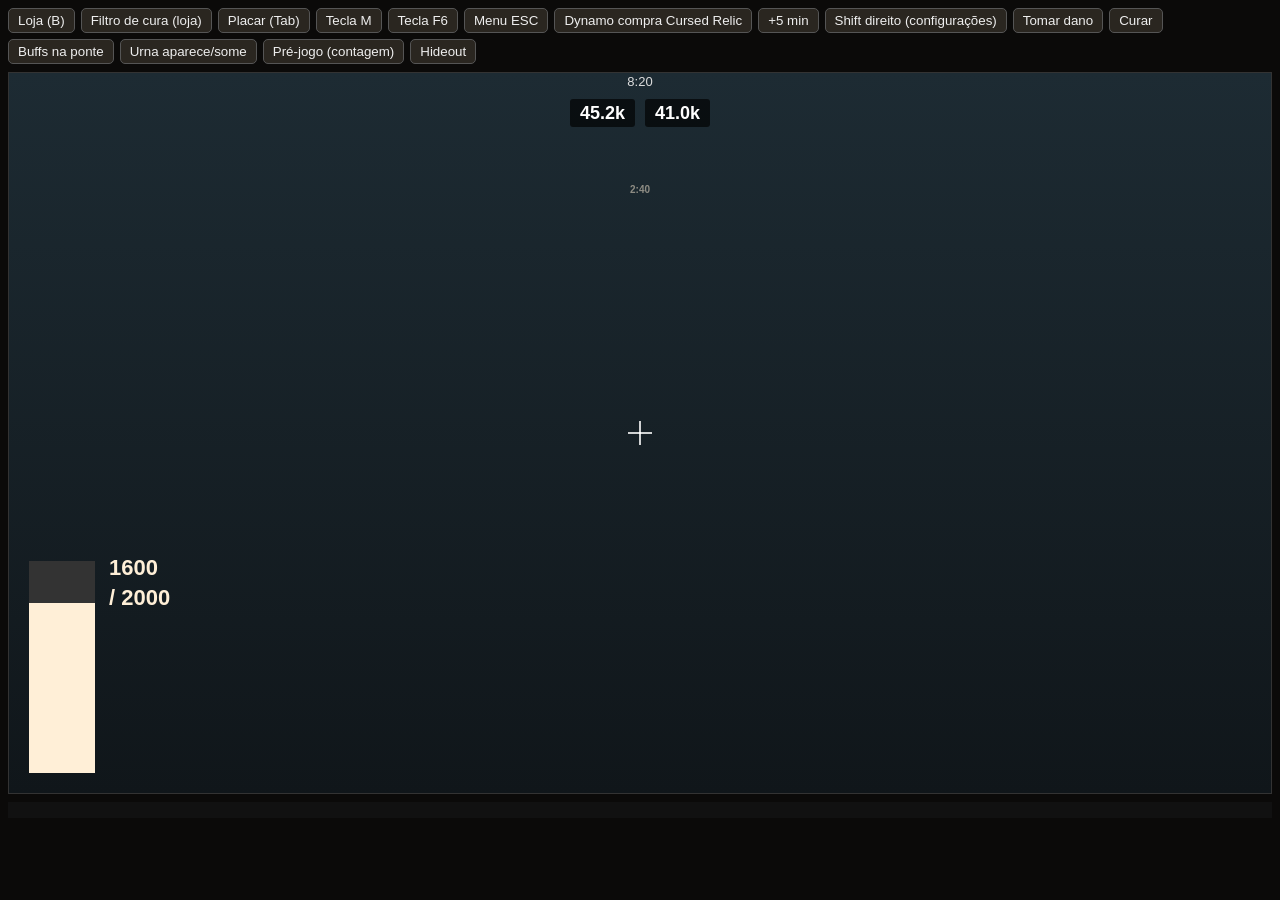
==== commit be1da0c1: "Deadlock Utils 3.1.0: QOL Addon, Tab e tracker novos, crash da loja corrigido Junta a 3.0.0 (publica" ====
--- a/test/hud-simulado.html
+++ b/test/hud-simulado.html
@@ -111,13 +111,15 @@
   .DU_miniOpac85 #HudMinimapContainer { opacity: .85; } .DU_miniOpac70 #HudMinimapContainer { opacity: .7; } .DU_miniOpac55 #HudMinimapContainer { opacity: .55; } .DU_miniOpac40 #HudMinimapContainer { opacity: .4; }
   .DUMapaAberto #HudMinimapContainer { opacity: 1; } .DUMapaAberto.DU_mapaOpac85 #HudMinimapContainer { opacity: .85; } .DUMapaAberto.DU_mapaOpac70 #HudMinimapContainer { opacity: .7; } .DUMapaAberto.DU_mapaOpac55 #HudMinimapContainer { opacity: .55; } .DUMapaAberto.DU_mapaOpac40 #HudMinimapContainer { opacity: .4; }
   /* camada dos heróis (iconesmapa.xml): o jogo a centraliza no pai; aqui o JS a posiciona por correção */
-  .DUIconesMapa { position: absolute; left: 0; top: 0; } .DUIconesMapa.invert_map { transform: scaleX(-1) scaleY(-1); }
   .DUMapaAberto #minimap_persp.sim { right: auto; bottom: auto; left: 10px; top: 10px; width: 820px; height: 820px; }
   .DUMapaAberto #hud_minimap.sim { width: 820px; height: 820px; }
   .p-Panel, .p-Image, .p-Label { pointer-events: auto; }
   .semFilhos * { pointer-events: none !important; }
   .map_button.localplayer { position: absolute; left: 55%; top: 60%; width: 15%; height: 15%; background: url(icones/player_marker_self_psd.png) center / 100% 100%; transform: translate(-50%, -50%) scale(1.3); }
-  .DUIcone.DUIndisponivel { opacity: .45; filter: saturate(.3); }
+  .DUCartaTab { position: relative; width: 64px; height: 96px; margin-right: 6px; background-size: 100% 100% !important; color: #2a241d; font-size: 10px; text-align: center; border-radius: 3px; } .DUCartaTabIcone { width: 52px; height: 52px; margin: 4px auto 0; }
+  .DUCartaTab.DUSemAlmas { opacity: .6; filter: saturate(.15); } .DUCartaTab.DULonge { opacity: .7; filter: saturate(.4); } .DUCartaTab.DUComprando { opacity: .4; }
+  .DUCartaTabHeroi { position: absolute; right: -5px; top: -5px; width: 22px; height: 22px; border-radius: 11px; border: 2px solid #e04848; } .DUCartaTabPreco { position: absolute; bottom: 0; left: 0; right: 0; background: #0f0d0bcc; color: #7fe0a0; } .DUSemAlmas .DUCartaTabPreco { color: #ff6b6b; }
+  .DUFaixaSecao { border-left: 3px solid #EC9719; padding: 4px 6px; margin-bottom: 6px; } .DUFaixaSecaoGuia { border-left-color: #5FE6A2; } .DUFaixaCab { display: flex; gap: 6px; font-weight: bold; text-transform: uppercase; }
   .DUMiniPontos1 .DUPonto { scale: 1.3; } .DUMiniPontos2 .DUPonto { scale: 1.7; } .DUMiniPontos3 .DUPonto { scale: 2.1; }
   .DUPontoAtivo:hover { transform: scale(1.35); filter: brightness(1.8); z-index: 10; }
   .DUInvertido .DUPontoAtivo:hover { transform: scale(-1.35, -1.35); }
@@ -144,6 +146,33 @@
   #EscapeMenu.sim { display: none; position: absolute; left: 0; top: 0; bottom: 0; width: 220px; background: #000c; padding: 20px; }
   #EscapeMenu.sim.aberto { display: block; }
   .nav_menu_item { display: block; color: #fff; padding: 6px; margin: 4px 0; background: #333; cursor: pointer; }
+  /* ---- ?qol=1: janela de configurações do QOL Lock (aproximação de ql_settings.css) ---- */
+  #SettingsWindow { display: none; position: absolute; left: 240px; top: 20px; width: 720px; height: 720px; background: #0c1014; border: 1px solid #2a2f33; color: #cde5db; font: 13px sans-serif; flex-direction: column; z-index: 60; }
+  #SettingsWindow.Visible { display: flex; }
+  #SettingsHeader { height: 50px; flex: none; display: flex; align-items: center; padding-left: 16px; font-weight: bold; color: #66cc99; border-bottom: 1px solid #1d2226; }
+  #SettingsBody { display: flex; flex: 1; min-height: 0; }
+  #SettingsTabBar { width: 190px; flex: none; display: flex; flex-direction: column; border-right: 1px solid #1d2226; padding-top: 8px; }
+  #SettingsTabRailSpacerMain { flex: 1; }
+  #SettingsContentHost { flex: 1; overflow: auto; }
+  #SettingsWindow .SettingsTabRailGroupLabel { font-size: 10px; color: #66706c; text-transform: uppercase; padding-left: 12px; letter-spacing: 1.5px; }
+  #SettingsWindow .SettingsTabRailGroupRule { height: 1px; background: #1e3a2c; margin: 3px 0 5px; }
+  #SettingsWindow .TabItem { display: flex; align-items: center; gap: 8px; height: 34px; padding: 0 12px; cursor: pointer; color: #a6a196; text-transform: uppercase; font-weight: bold; border-left: 2px solid transparent; }
+  #SettingsWindow .TabItem.Active { border-left-color: #5FE6A2; background: #12241a; color: #d8efde; }
+  #SettingsWindow .TabIcon { width: 13px; height: 13px; background-color: #9fa8a3; }
+  #SettingsWindow .Hidden { display: none !important; }
+  #SettingsWindow .TabFading { opacity: .4; }
+  #SettingsWindow .SectionTitleRow { margin: 10px 0 4px; } #SettingsWindow .SectionTitle { font-weight: bold; text-transform: uppercase; color: #fff; padding-left: 16px; }
+  #SettingsWindow .SettingRow { display: flex; align-items: center; min-height: 30px; }
+  #SettingsWindow .LabelContainer { width: 220px; flex: none; padding-left: 30px; color: #a6b1b4; }
+  #SettingsWindow .SettingToggleBtn { width: 34px; height: 16px; background: #333; border-radius: 8px; } #SettingsWindow .SettingToggleBtn.ToggleOn { background: #66cc99; }
+  #SettingsWindow .SwitchButton { width: 100%; height: 100%; cursor: pointer; }
+  #SettingsWindow .SettingButtonGroup, #SettingsWindow .SettingActionGroup { display: flex; gap: 3px; align-items: center; }
+  #SettingsWindow .SegmentBtn { padding: 3px 8px; background: #171717; cursor: pointer; color: #a39c8e; }
+  #SettingsWindow .SegmentBtn.Active { background: #2f6b4c; color: #fff; } #SettingsWindow .SegmentBtn.DUQolUsada { opacity: .35; }
+  #SettingsWindow .SettingActionBtn { padding: 3px 10px; background: #1b2a22; cursor: pointer; color: #cde5db; }
+  #SettingsWindow .DUQolCampo { width: 150px; }
+  #SettingsWindow .DUQolInfo { padding-left: 30px; color: #7f8b8e; } #SettingsWindow .DUQolMsg { color: #66cc99; }
+  #SettingsWindow .simQolTexto { padding: 16px; color: #8b9698; }
   /* ---- 2.0: mira, vida, central, painel de objetivos (aproximação do CSS Panorama) ---- */
   .simMiraCont { position: absolute; inset: 0; pointer-events: none; z-index: 40; }
   .simArma { position: absolute; left: 50%; top: 50%; width: 500px; height: 500px; margin: -250px 0 0 -250px; }
@@ -240,13 +269,14 @@
 <body>
 <div id="controles">
   <button id="b-loja">Loja (B)</button>
+  <button id="b-filtro">Filtro de cura (loja)</button>
   <button id="b-tab">Placar (Tab)</button>
   <button id="b-m">Tecla M</button>
   <button id="b-f6">Tecla F6</button>
   <button id="b-esc">Menu ESC</button>
   <button id="b-curse">Dynamo compra Cursed Relic</button>
   <button id="b-tempo">+5 min</button>
-  <button id="b-f9">Tecla F9 (configurações)</button>
+  <button id="b-f9">Shift direito (configurações)</button>
   <button id="b-dano">Tomar dano</button>
   <button id="b-cura">Curar</button>
   <button id="b-ponte">Buffs na ponte</button>
@@ -304,7 +334,7 @@
   FindChildTraverse(id) { for (const k of this._kids) { if (k.id === id) return k; const r = k.FindChildTraverse(id); if (r) return r; } return null; }
   FindChildrenWithClassTraverse(c) { const out = []; const rec = (p) => p._kids.forEach((k) => { if (k._classes.has(c)) out.push(k); rec(k); }); rec(this); return out; }
   GetAttributeString(n, d) { return this[n] || d; }
-  MoveChildAfter(a, b) { b.el.after(a.el); }
+  MoveChildAfter(a, b) { this._kids = this._kids.filter((k) => k !== a); this._kids.splice(this._kids.indexOf(b) + 1, 0, a); b.el.after(a.el); }
   MoveChildBefore(a, b) { this._kids = this._kids.filter((k) => k !== a); this._kids.splice(this._kids.indexOf(b), 0, a); b.el.before(a.el); }
   SetParent(novo) {
     if (this.parent) this.parent._kids = this.parent._kids.filter((k) => k !== this);
@@ -353,6 +383,7 @@
   // CitadelHTMLPanel falso: carrega a página real (mod/pagina/ponte.html) num iframe; pedidos pelo
   // fragmento da URL, respostas pelo título (fetch real ao deadlock-api).
   SetURL(url) {
+    if (SIM_PONTE_FALSA) { this._ponteFalsa(url); return; }
     const [base, hash] = url.split("#");
     if (!this._iframe) {
       this._iframe = document.createElement("iframe");
@@ -368,11 +399,41 @@
 }
 const raiz = new FakePanel("Panel", null, "Hud");
 document.getElementById("tela").appendChild(raiz.el);
+// ?addon=1: o "Deadlock Utils - QOL Addon" (build\qol), que no jogo roda no hud_playerintents.xml (um filho do HUD).
+// ?qol=1: simula o QOL Lock instalado (botão e configuração dele no menu ESC / raiz).
+const SIM_ADDON = /[?&]addon=1/.test(location.search);
+// ?ponteFalsa=1: a ponte responde aqui mesmo (salvar/ler em memória e um tracker com dados de exemplo), para
+// testar o desenho sem a página publicada.
+const SIM_PONTE_FALSA = /[?&]ponteFalsa=1/.test(location.search);
+FakePanel.prototype._ponteFalsa = function (url) {
+  const msg = JSON.parse(decodeURIComponent(url.split("#")[1] || "{}"));
+  const guardado = window._simGuardado = window._simGuardado || {};
+  const RANKS = ["Obscurus", "Initiate", "Seeker", "Acolyte", "Sentinel", "Mystic", "Ritualist", "Emissary", "Oracle", "Phantom", "Ascendant", "Eternus"];
+  let r = "";
+  if (msg.fn === "info") r = JSON.stringify({ fetch: "function", localStorage: "ok", visitas: 1 });
+  else if (msg.fn === "salvar") { guardado[msg.args[0]] = msg.args[1]; r = "ok"; }
+  else if (msg.fn === "ler") r = guardado[msg.args[0]] || "";
+  else if (msg.fn === "tracker") {
+    const nomes = msg.args[1] || [];
+    r = JSON.stringify({ origem: "partida ao vivo", jogadores: nomes.map((j, i) => i === 3 ? { nome: j.nome, classe: j.classe, time: j.time } : {
+      nome: j.nome, classe: j.classe, time: j.time, id: 100 + i, porNome: i === 5,
+      rank: i === 7 ? "Sem rank" : RANKS[(i * 5) % 12] + " " + ((i % 6) + 1),
+      partidas: 120 + i * 37, vitorias: 50 + i * 21,
+      top: [[j.classe, 40 + i, 22 + i], ["hero_inferno", 30, 12], ["hero_haze", 18, 11]],
+      atual: i % 4 === 0 ? null : [40 + i, 22 + i, 6.4, 4.1],
+      contra: i % 3 === 0 ? [5, 3] : null, com: i % 4 === 1 ? [7, 4] : null,
+    }) });
+  }
+  const seq = (this._seq = (this._seq || 0) + 1);
+  const titulo = "DU|r|" + msg.id + "|1|0|1|" + r + "|#" + seq;
+  setTimeout(() => { this._fire("HTMLTitle", titulo); this._fire("HTMLTitle", titulo); }, 120);
+};
+const SIM_QOL = /[?&]qol=1/.test(location.search);
 if (location.search.indexOf("ponte=1") >= 0) window.DU_URL_PONTE_TESTE = location.origin + "/mod/pagina/ponte.html";
 const keyBinds = {};
 
 window.$ = {
-  GetContextPanel: () => raiz,
+  GetContextPanel: () => (SIM_ADDON ? intents : raiz),
   CreatePanel: (t, p, id) => new FakePanel(t, p, id),
   RegisterKeyBind: (p, key, fn) => { (keyBinds[key] = keyBinds[key] || []).push(fn); },
   CreatePanelWithProperties: (t, p, id, props) => { const x = new FakePanel(t, p, id); if (props && props.placeholder && t === "TextEntry") x.el.placeholder = props.placeholder; return x; },
@@ -392,9 +453,14 @@
       if (cmd === "-show_scoreboard") { topBar.RemoveClass("gScoreboardOpen"); hudMinimap.RemoveClass("gScoreboardOpen"); }
     }
     if (n === "CopyStringToClipboard") clipboard = a[0];
-    // Compra simulada: só "Activated" funciona (para testar a escolha de método) e só se puder pagar.
-    if (n === "Activated" && a[0] && a[0].paneltype === "CitadelShopMod" && a[0].BHasClass("canAffordMod")) a[0].AddClass("owned");
-    if (n === "CitadelResumePlaying") { esc.RemoveClass("aberto"); raiz.RemoveClass("ShowEscapeMenu"); }
+    // Compra simulada como no jogo de 31/10/2026: CitadelPurchaseModItem(painel, classe do item, bool, bool,
+    // origem). O formato antigo (só o painel) dá o mesmo erro do jogo; "Activated" não compra.
+    if (n === "CitadelPurchaseModItem") {
+      if (a.length < 5 || typeof a[1] !== "string" || !a[0] || !a[0].paneltype) throw new Error("Event arguments could not be parsed for DispatchEvent of CitadelPurchaseModItem");
+      porTipo(shop, "CitadelShopMod").filter((m) => m.classeItem === a[1] && m.BHasClass("canAffordMod")).forEach((m) => m.AddClass("owned"));
+      setTimeout(() => cppAtualizaGuia("compra"), 100);
+    }
+    if (n === "CitadelResumePlaying") { esc.RemoveClass("aberto"); raiz.RemoveClass("ShowEscapeMenu"); if (qolSim) qolSim.janela.RemoveClass("Visible"); }
   },
 };
 window.PlayUISoundEvent = () => {};
@@ -521,7 +587,67 @@
 // menu ESC
 const esc = real(el("Panel", raiz, "EscapeMenu"), "sim");
 const menuEsc = real(el("Panel", esc, "Menu"));
-real(el("Panel", real(el("Panel", esc, "SubOptions")), "", "FeedbackRow"));
+const subOpcoes = real(el("Panel", esc, "SubOptions"));
+real(el("Panel", subOpcoes, "", "FeedbackRow"));
+let qolSim = null;
+if (SIM_QOL) {
+  // QOL Lock: botão "QOL LOCK" no menu ESC e a configuração dele na raiz (ql_settings.js), LANGUAGE 9 = pt-br
+  const btQol = real(el("Button", subOpcoes, "ModSettingsBtn", "nav_menu_item minor"));
+  btQol.el.textContent = "QOL LOCK";
+  raiz.SetAttributeString("Deadlock_Mod_Settings_v1", JSON.stringify({ schema: "4.0.5", data: { LANGUAGE: 9 } }));
+  raiz.SetAttributeString("QOL_USER_EDIT_REV", "1");
+  // A janela dele (window.js): barra de abas refeita pelo buildUI, conteúdo em painéis "SettingsListSig_*"
+  // escondidos com Hidden; trocar de aba põe TabFading na lista e 0,2 s depois troca; clicar na aba atual não faz nada.
+  const janela = el("Panel", esc, "SettingsWindow");
+  el("Panel", janela, "SettingsHeader").el.textContent = "QOL LOCK (simulado)";
+  const corpo = el("Panel", janela, "SettingsBody");
+  const barra = el("Panel", corpo, "SettingsTabBar");
+  const trilho = el("Panel", barra, "SettingsTabRailTabs");
+  el("Panel", barra, "SettingsTabRailSpacerMain");
+  const rodape = el("Panel", barra, "SettingsTabRailFooter");
+  const versao = el("Button", rodape, "FooterVersionLabel", "TabItem"); versao.el.textContent = "v4.0.5";
+  const host = el("Panel", corpo, "SettingsContentHost");
+  const lista = el("Panel", host, "SettingsList");
+  const cache = el("Panel", lista, "SettingsListCacheHost", "SettingsListContentHost");
+  el("Panel", lista, "SettingsListSearchHost", "SettingsListContentHost Hidden");
+  const GRUPOS = [["General", ["Support", "Config"]], ["Gameplay", ["Crosshair", "Healthbar", "Shop"]]];
+  qolSim = { janela, barra, trilho, lista, cache, atual: "Config" };
+  const conteudo = {};
+  GRUPOS.forEach(([, abas]) => abas.forEach((a) => {
+    const c = el("Panel", cache, "SettingsListSig_" + a + "_ptbr_default", "SettingsListCachedTabContent");
+    el("Panel", c, "", "simQolTexto").el.textContent = "Conteúdo do QOL: aba " + a;
+    conteudo[a] = c;
+  }));
+  qolSim.mostrar = () => {
+    Object.keys(conteudo).forEach((a) => conteudo[a].SetHasClass("Hidden", a !== qolSim.atual));
+    trilho.FindChildrenWithClassTraverse("TabItem").forEach((b) => b.SetHasClass("Active", b.id === "TabButton_" + qolSim.atual));
+  };
+  qolSim.trocar = (a) => {
+    if (a === qolSim.atual) return; // window.js:937
+    lista.AddClass("TabFading");
+    setTimeout(() => { qolSim.atual = a; qolSim.mostrar(); lista.RemoveClass("TabFading"); }, 200);
+  };
+  // buildUI: apaga e refaz os grupos de abas (no jogo: ao carregar o menu, ao trocar o idioma por preset)
+  qolSim.refazer = () => {
+    trilho.RemoveAndDeleteChildren();
+    GRUPOS.forEach(([g, abas]) => {
+      const grupo = el("Panel", trilho, "SettingsTabRailGroup_" + g, "SettingsTabRailGroup");
+      el("Label", grupo, "", "SettingsTabRailGroupLabel", { text: g });
+      el("Panel", grupo, "", "SettingsTabRailGroupRule");
+      const tabs = el("Panel", grupo, "", "SettingsTabRailGroupTabs");
+      abas.forEach((a) => {
+        const b = el("Button", tabs, "TabButton_" + a, "TabItem TabItem_" + a);
+        el("Label", b, "TabLabel", "", { text: a });
+        b.el.addEventListener("click", () => { qolSim.trocar(a); b._fire("Activated"); });
+      });
+    });
+    qolSim.mostrar();
+  };
+  qolSim.refazer();
+  btQol.el.addEventListener("click", () => { janela.SetHasClass("Visible", !janela.BHasClass("Visible")); qolSim.mostrar(); });
+}
+// ?addon=1&comNormal=1: a versão normal também instalada (ela se anuncia na raiz antes do addon ligar).
+if (/[?&]comNormal=1/.test(location.search)) raiz.SetAttributeString("DeadlockUtils_Instancia", "normal");
 const changehero = real(el("Button", menuEsc, "changehero", "nav_menu_item"));
 changehero.el.textContent = "Trocar herói";
 // loja
@@ -539,19 +665,51 @@
   b.el.addEventListener("click", () => { if (shop.BHasClass(cls)) return; Object.values(abasJogo).forEach((c) => shop.RemoveClass(c)); shop.AddClass(cls); });
 });
 shop.AddClass("showingArmor");
+const NATIVOS = (() => { const x = new XMLHttpRequest(); x.open("GET", "../data/items.json", false); x.send(); return JSON.parse(x.responseText).itens; })();
+// Build escolhida na aba Builds (citadel_shop_mods_build.xml): uma categoria por etapa e, no #ModsContainer,
+// uma BuildModEntry por item com o CitadelShopMod dentro, na ordem do guia. Vem ANTES das outras listas, como
+// no citadel_hud_hero_shop.xml do jogo (por isso a varredura do mod acha primeiro os itens do guia).
+const guiaSim = el("Panel", el("Panel", listasSim, "ShopModsSelectedBuild"), "CategoryContainer");
+guiaSim.parent.el.style.display = "none";
+[["Início", [1, 4, 7]], ["Meio do jogo", [10, 13, 16, 19]]].forEach(([nome, idx]) => {
+  const cat = el("CitadelShopModsBuildCategory", guiaSim, "");
+  el("Label", el("Panel", cat, "BuildCategoryHeader"), "BuildCategoryName", "", { text: nome });
+  const mods = el("Panel", cat, "ModsContainer");
+  idx.forEach((i) => {
+    const it = NATIVOS[i];
+    const m = el("CitadelShopMod", el("Panel", mods, "BuildModEntry"), "", i % 2 ? "canAffordMod" : "");
+    m.classeItem = it.classes[0];
+    el("Image", m, "ModIconImage", "", { src: "s2r://panorama/images/" + it.icones.filter((k) => k.startsWith("items/"))[0] + "_psd.vtex" });
+    el("Label", m, "", "modName", { text: it.nome_pt });
+  });
+});
+// Como o C++ da loja (client.dll, função com "BuildModEntry"): pega o 1º filho de cada entrada do guia e usa
+// como CitadelShopMod sem conferir. Se um item saiu do lugar, o jogo fecha: aqui aparece CRASH SIMULADO.
+let crashSim = false;
+function cppAtualizaGuia(motivo) {
+  porTipo(guiaSim, "Panel").filter((p) => p.id === "BuildModEntry").forEach((e) => {
+    const f = e.Children()[0];
+    if (f && f.paneltype === "CitadelShopMod") return;
+    if (!crashSim) { crashSim = true; msgs.push("CRASH SIMULADO (" + motivo + "): BuildModEntry sem o item da loja"); logEl.textContent = msgs.slice(-80).join("\n"); document.body.style.outline = "8px solid red"; }
+  });
+}
+function porTipo(p, tipo) { const out = []; (function rec(x) { x.Children().forEach((k) => { if (k.paneltype === tipo) out.push(k); rec(k); }); })(p); return out; }
+setInterval(() => cppAtualizaGuia("atualização da loja"), 500);
 // Lista "todos os itens" da loja com um CitadelShopMod nativo por item (como o jogo cria).
 const listaNativa = el("Panel", el("Panel", listasSim, "ShopModsFiltered"), "ModTiers");
-const NATIVOS = (() => { const x = new XMLHttpRequest(); x.open("GET", "../data/items.json", false); x.send(); return JSON.parse(x.responseText).itens; })();
 NATIVOS.forEach((it, i) => {
   const m = el("CitadelShopMod", listaNativa, "", i % 3 === 0 ? "canAffordMod" : "");
+  m.classeItem = it.classes[0];
   const SEMSRC = location.search.indexOf("semsrc=1") >= 0; // como no jogo: src vazio, só o nome no cartão
   el("Image", el("Panel", m, "ModCard"), "ModIconImage", "", { src: SEMSRC ? "" : "s2r://panorama/images/" + it.icones.filter((k) => k.startsWith("items/"))[0] + "_psd.vtex" });
   el("Label", el("Panel", m, "", "mod_name_area"), "", "modName", { text: it.nome_pt });
   m.el.classList.remove("fake"); m.el.classList.add("nativoSim"); m.el.textContent = "N:" + it.nome;
 });
 shop.el.style.display = "none";
+// Vista de filtros da loja (ex.: filtrar por cura): classe showingFilters, sem botão na barra lateral.
+document.getElementById("b-filtro").onclick = () => { Object.values(abasJogo).forEach((c) => shop.RemoveClass(c)); shop.AddClass("showingFilters"); };
 
-document.getElementById("b-loja").onclick = () => { const a = !topBar.BHasClass("gShopOpen"); topBar.SetHasClass("gShopOpen", a); shop.SetHasClass("gShopOpen", a); shop.el.style.display = a ? "block" : "none"; };
+document.getElementById("b-loja").onclick = () => { const a = !topBar.BHasClass("gShopOpen"); topBar.SetHasClass("gShopOpen", a); shop.SetHasClass("gShopOpen", a); shop.el.style.display = a ? "block" : "none"; if (a) setTimeout(() => cppAtualizaGuia("abrir a loja"), 300); };
 document.getElementById("b-tab").onclick = () => topBar.SetHasClass("gScoreboardOpen", !topBar.BHasClass("gScoreboardOpen"));
 document.getElementById("b-m").onclick = () => tecla("m");
 document.getElementById("b-f6").onclick = () => tecla("f6");
@@ -559,7 +717,7 @@
 document.getElementById("b-esc").onclick = () => { const a = !esc.BHasClass("aberto"); esc.SetHasClass("aberto", a); raiz.SetHasClass("ShowEscapeMenu", a); };
 document.getElementById("b-curse").onclick = () => comprar(ini[4], "items/spirit/curse");
 document.getElementById("b-tempo").onclick = () => { const s = segundos() + 300; relogioLbl.text = Math.floor(s / 60) + ":" + String(s % 60).padStart(2, "0"); };
-document.getElementById("b-f9").onclick = () => tecla("f9");
+document.getElementById("b-f9").onclick = () => tecla("rshift");
 document.getElementById("b-dano").onclick = () => definirVida(vidaAtual - 350);
 document.getElementById("b-cura").onclick = () => definirVida(vidaAtual + 350);
 document.getElementById("b-ponte").onclick = () => { const on = !buffsPonte[0].BHasClass("powerup_gun"); buffsPonte[0].SetHasClass("powerup_gun", on); buffsPonte[1].SetHasClass("powerup_casting", on); };
@@ -579,7 +737,7 @@
 (function () {
   const idioma = new URLSearchParams(location.search).get("idioma");
   const xhr = new XMLHttpRequest();
-  xhr.open("GET", "../build/deadlock_utils.js?" + Date.now(), false); xhr.send(); // sem cache: sempre o build novo
+  xhr.open("GET", (SIM_ADDON ? "../build/qol/" : "../build/") + "deadlock_utils.js?" + Date.now(), false); xhr.send(); // sem cache: sempre o build novo
   let js = xhr.responseText;
   if (idioma) js = js.replace(/\/\*DU_IDIOMA\*\/"[a-z]{2}"/, '/*DU_IDIOMA*/"' + idioma + '"');
   const s = document.createElement("script");
